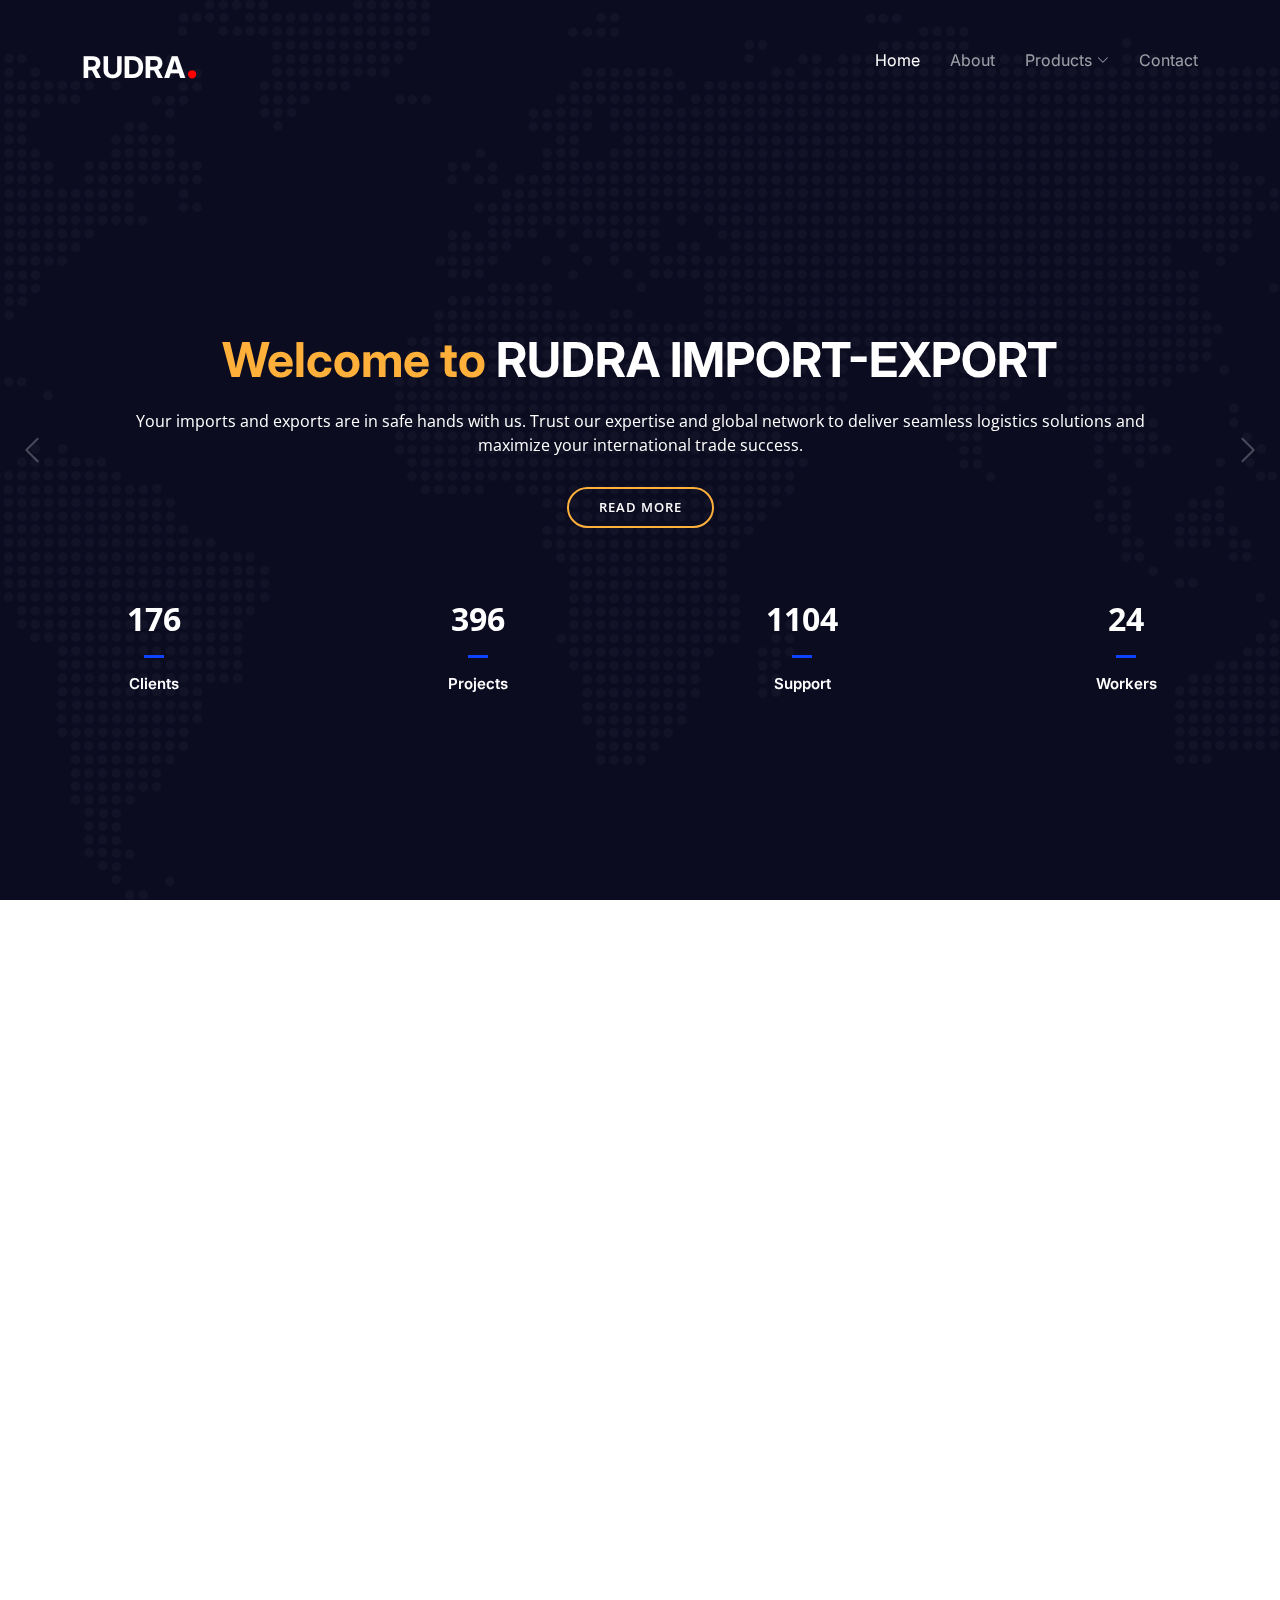
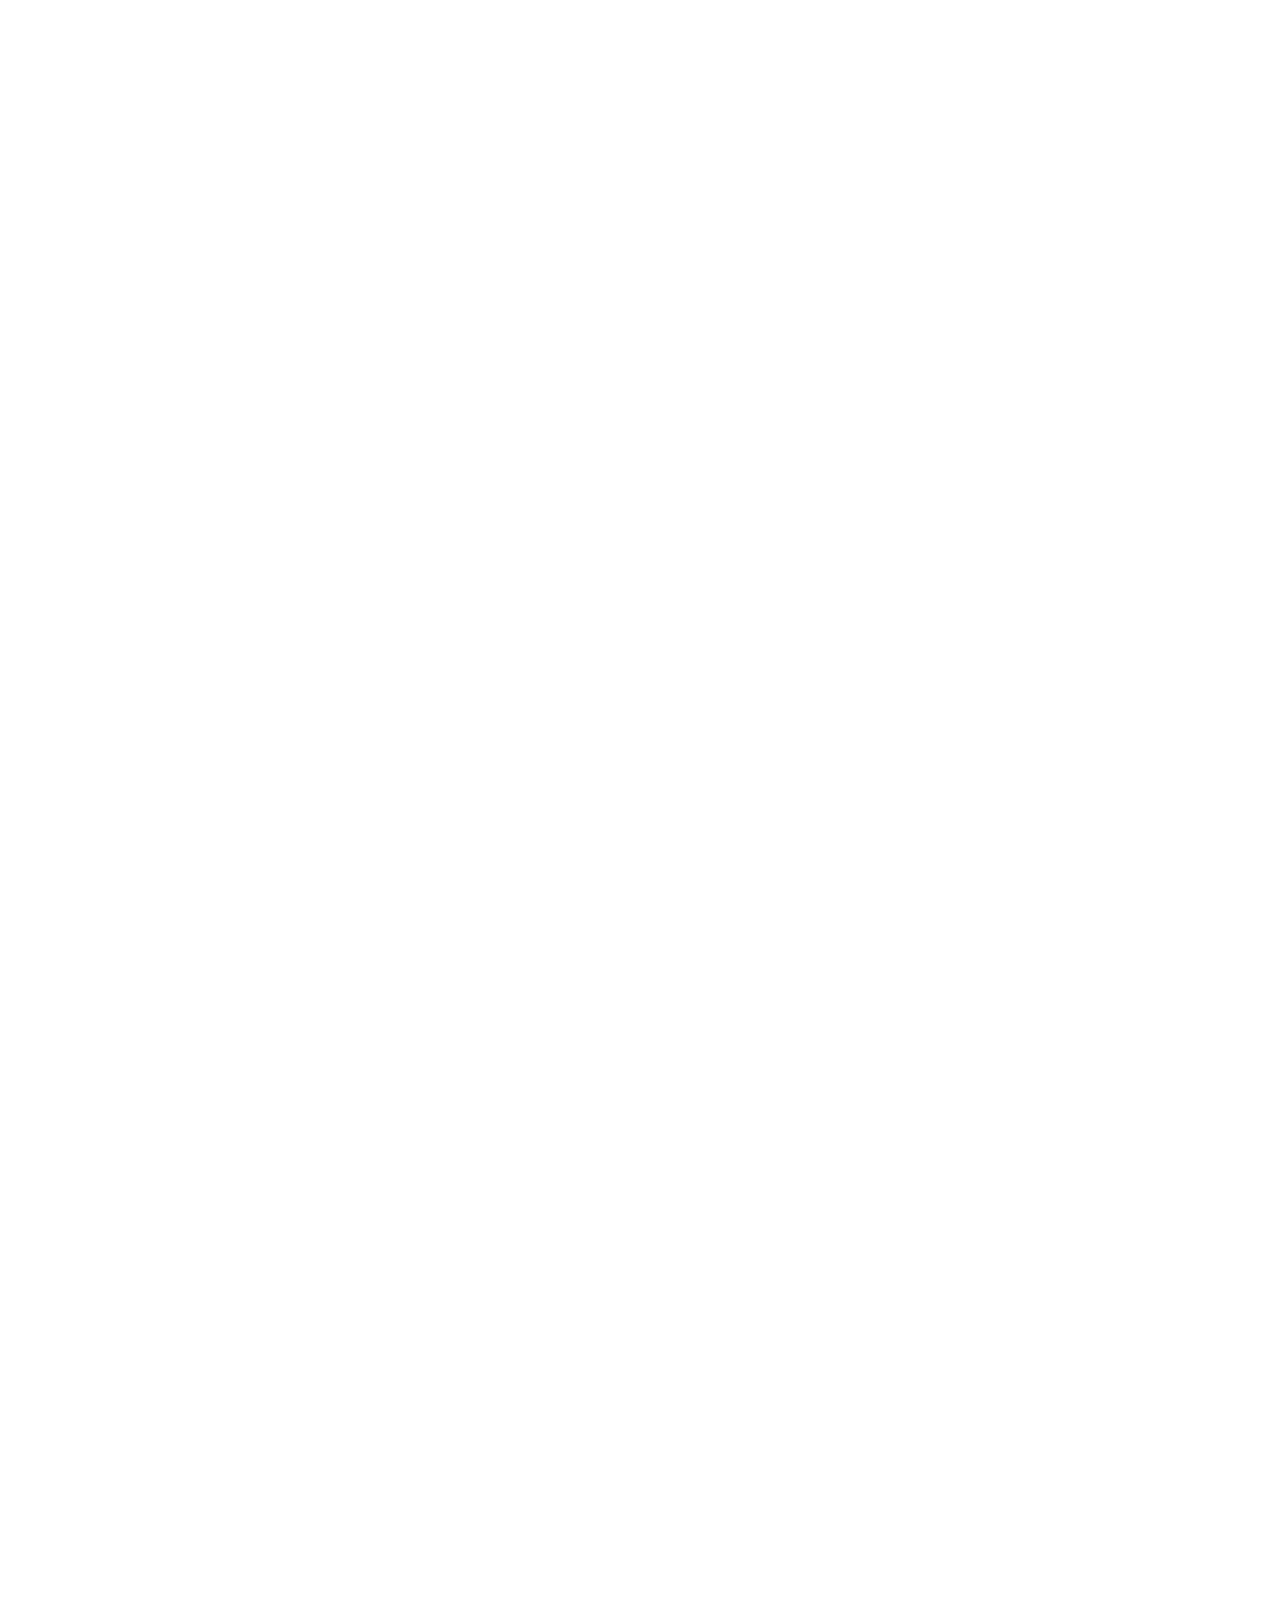
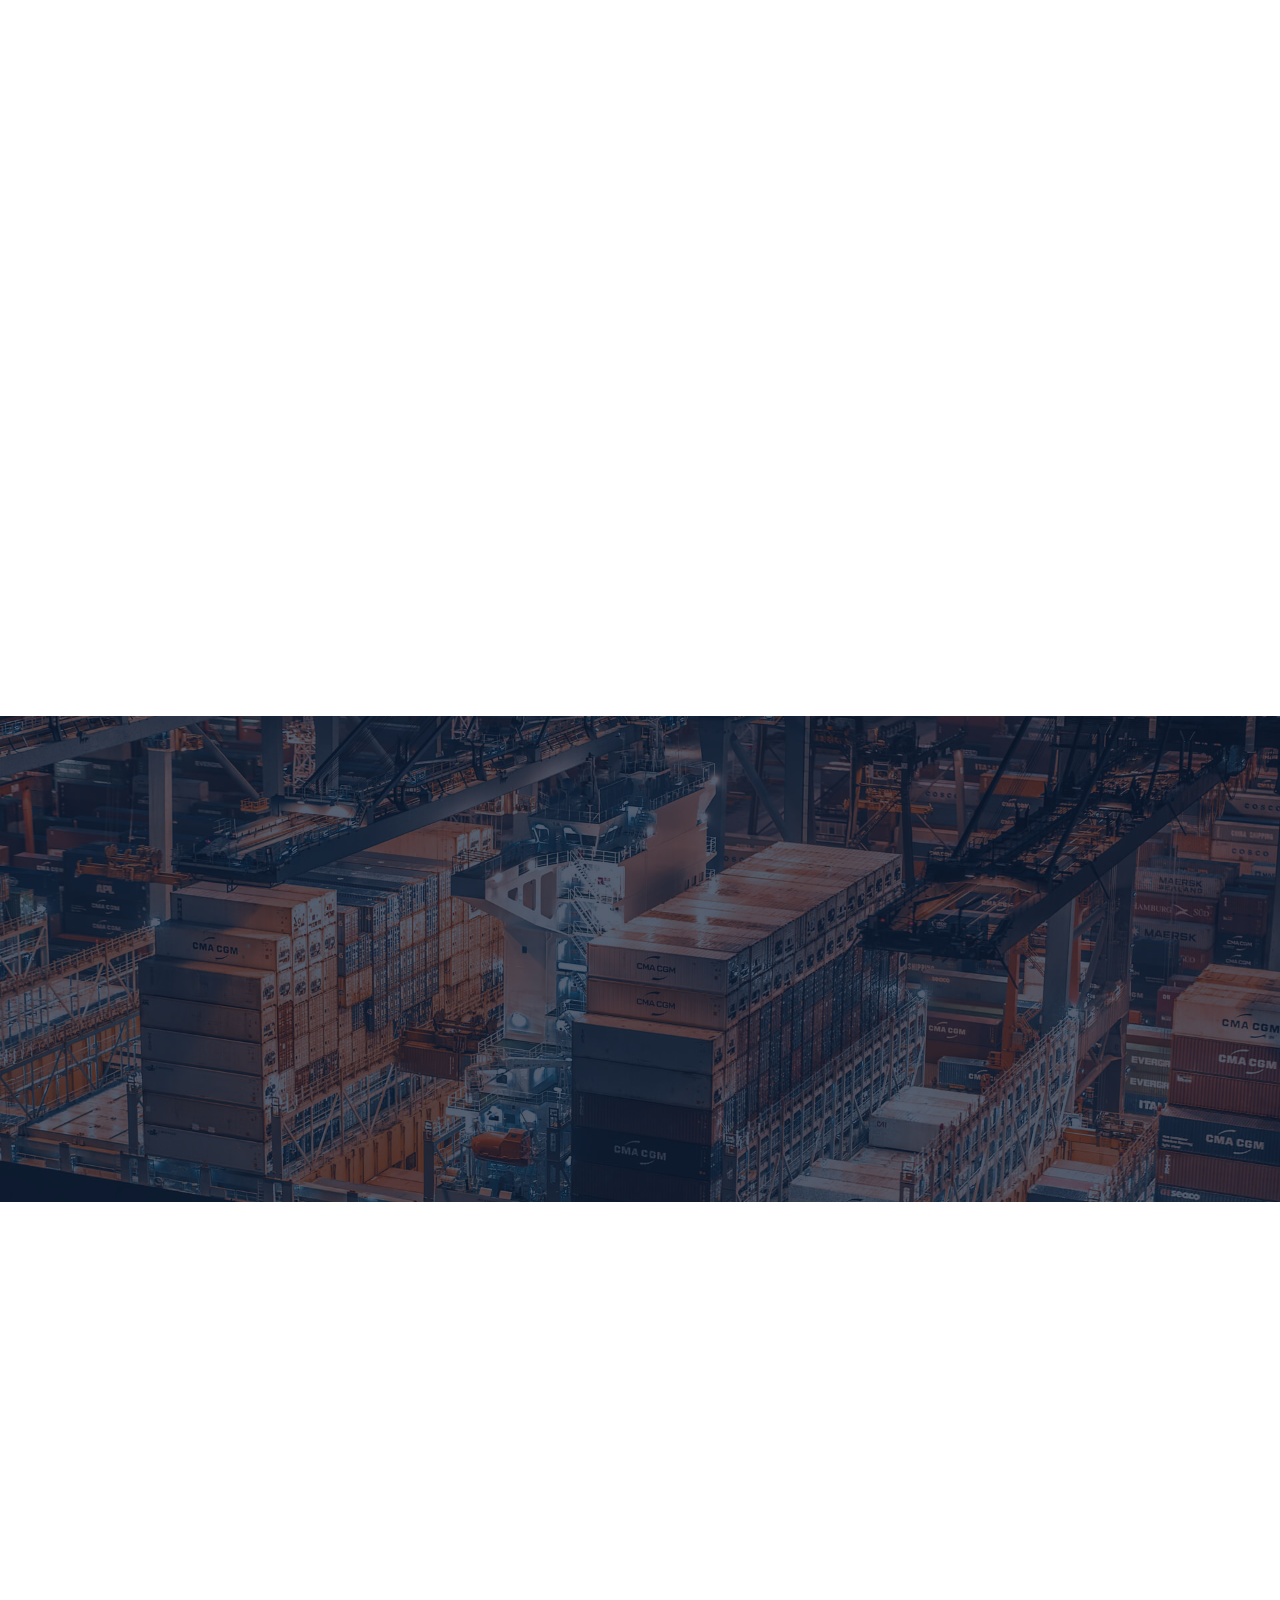
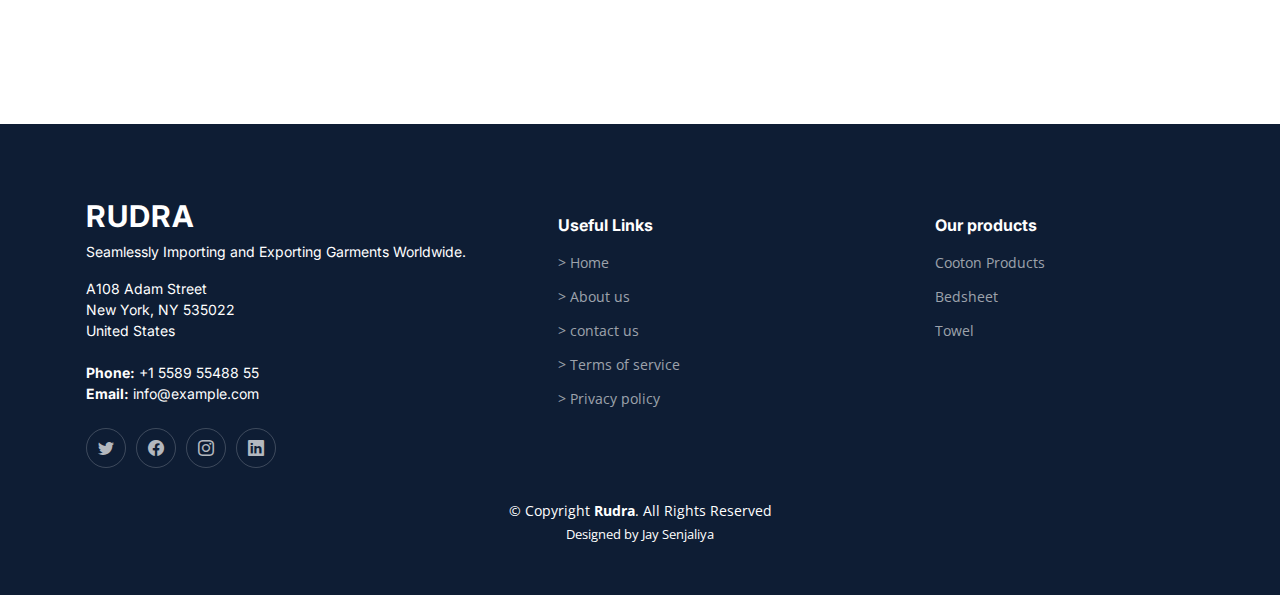
==== index.html @ fdd30c33 "first commit" ====
<!DOCTYPE html>
<html lang="en">
  <head>
    <meta charset="utf-8" />
    <meta content="width=device-width, initial-scale=1.0" name="viewport" />

    <title>Logis Bootstrap Template - Index</title>
    <meta content="" name="description" />
    <meta content="" name="keywords" />

    <!-- Favicons -->
    <link href="assets/img/favicon.png" rel="icon" />
    <link href="assets/img/apple-touch-icon.png" rel="apple-touch-icon" />

    <!-- Google Fonts -->
    <link rel="preconnect" href="https://fonts.googleapis.com" />
    <link rel="preconnect" href="https://fonts.gstatic.com" crossorigin />
    <link
      href="https://fonts.googleapis.com/css2?family=Open+Sans:ital,wght@0,300;0,400;0,500;0,600;0,700;1,300;1,400;1,600;1,700&family=Poppins:ital,wght@0,300;0,400;0,500;0,600;0,700;1,300;1,400;1,500;1,600;1,700&family=Inter:ital,wght@0,300;0,400;0,500;0,600;0,700;1,300;1,400;1,500;1,600;1,700&display=swap"
      rel="stylesheet"
    />

    <!-- Vendor CSS Files -->
    <link
      href="assets/vendor/bootstrap/css/bootstrap.min.css"
      rel="stylesheet"
    />
    <link
      href="assets/vendor/bootstrap-icons/bootstrap-icons.css"
      rel="stylesheet"
    />
    <link
      href="assets/vendor/fontawesome-free/css/all.min.css"
      rel="stylesheet"
    />
    <link
      href="assets/vendor/glightbox/css/glightbox.min.css"
      rel="stylesheet"
    />
    <link href="assets/vendor/swiper/swiper-bundle.min.css" rel="stylesheet" />
    <link href="assets/vendor/aos/aos.css" rel="stylesheet" />

    <link
      rel="stylesheet"
      href="https://cdnjs.cloudflare.com/ajax/libs/OwlCarousel2/2.3.4/assets/owl.carousel.css"
      integrity="sha512-UTNP5BXLIptsaj5WdKFrkFov94lDx+eBvbKyoe1YAfjeRPC+gT5kyZ10kOHCfNZqEui1sxmqvodNUx3KbuYI/A=="
      crossorigin="anonymous"
      referrerpolicy="no-referrer"
    />

    <!-- Template Main CSS File -->
    <link href="assets/css/main.css" rel="stylesheet" />
  </head>

  <body>
    <!-- ======= Header ======= -->
    <header id="header" class="header d-flex align-items-center fixed-top">
      <div
        class="container-fluid container-xl d-flex align-items-center justify-content-between"
      >
        <a href="index.html" class="logo d-flex align-items-center">
          <!-- Uncomment the line below if you also wish to use an image logo -->
          <!-- <img src="assets/img/logo.png" alt=""> -->
          <h1>RUDRA<span style="font-size: 50px; color: red">.</span></h1>
        </a>

        <i class="mobile-nav-toggle mobile-nav-show bi bi-list"></i>
        <i class="mobile-nav-toggle mobile-nav-hide d-none bi bi-x"></i>
        <nav id="navbar" class="navbar">
          <ul>
            <li><a href="index.html" class="active">Home</a></li>
            <li><a href="about.html">About</a></li>
            <li class="dropdown">
              <a href="products.html"
                ><span>Products</span>
                <i class="bi bi-chevron-down dropdown-indicator"></i
              ></a>
              <ul>
                <li class="dropdown">
                  <a href="products.html#cotton-product"
                    ><span>Cotton Products</span>
                    <i class="bi bi-chevron-down dropdown-indicator"></i
                  ></a>
                  <ul>
                    <li><a href="products.html#cotton-product">Shirt</a></li>
                    <li><a href="products.html#cotton-product">T-Shirt</a></li>
                  </ul>
                </li>
                <li class="dropdown">
                  <a href="products.html#bedsheet"
                    ><span>Bedsheet</span>
                    <i class="bi bi-chevron-down dropdown-indicator"></i
                  ></a>
                  <ul>
                    <li><a href="products.html#bedsheet">Cotton blend</a></li>
                    <li><a href="products.html#bedsheet">Polyster</a></li>
                    <li><a href="products.html#bedsheet">Linen</a></li>
                  </ul>
                </li>
                <li class="dropdown">
                  <a href="products.html#towel"
                    ><span>Towel</span>
                    <i class="bi bi-chevron-down dropdown-indicator"></i
                  ></a>
                  <ul>
                    <li><a href="products.html#towel">Bath Towel</a></li>
                    <li><a href="products.html#towel">Wash Towel</a></li>
                    <li><a href="products.html#towel">Hand Towel</a></li>
                  </ul>
                </li>
              </ul>
            </li>
            <li><a href="contact.html">Contact</a></li>
            <!-- <li>
            <a class="get-a-quote" href="get-a-quote.html">Get a Quote</a>
          </li> -->
          </ul>
        </nav>
        <!-- .navbar -->
      </div>
    </header>
    <!-- End Header -->

    <!-- ======= Hero Section ======= -->
    <section id="hero" class="hero">
      <div class="hero-container">
        <div
          id="heroCarousel"
          data-bs-interval="5000"
          class="carousel slide carousel-fade"
          data-bs-ride="carousel"
        >
          <ol
            class="carousel-indicators d-none"
            id="hero-carousel-indicators"
          ></ol>

          <div class="carousel-inner" role="listbox">
            <!-- Slide 1 -->
            <div
              class="carousel-item active"
              style="
                background-image: url(assets/img/hero-bg.png);
                background-color: rgb(12, 12, 57);
              "
            >
              <div class="carousel-container" style="margin-top: 200px">
                <div class="carousel-content">
                  <h2 data-aos="fade-down" style="text-align: center">
                    <span>Welcome to</span> RUDRA IMPORT-EXPORT
                  </h2>
                  <p style="text-align: center; margin-left: auto">
                    Your imports and exports are in safe hands with us. Trust
                    our expertise and global network to deliver seamless
                    logistics solutions and maximize your international trade
                    success.
                  </p>
                  <a
                    href="about.html"
                    class="btn-menu"
                    data-aos="fade-up"
                    data-aos-delay="5000"
                    >Read More</a
                  >
                  <div class="row gy-4" data-aos="fade-up" data-aos-delay="400">
                    <div class="col-lg-3 col-6">
                      <div
                        class="stats-item text-center w-100 h-100 stats-item-1"
                      >
                        <span
                          data-purecounter-start="0"
                          data-purecounter-end="232"
                          data-purecounter-duration="1"
                          class="purecounter"
                        ></span>
                        <p style="text-align: center; margin-left: auto">
                          Clients
                        </p>
                      </div>
                    </div>
                    <!-- End Stats Item -->

                    <div class="col-lg-3 col-6">
                      <div
                        class="stats-item text-center w-100 h-100 stats-item-2"
                      >
                        <span
                          data-purecounter-start="0"
                          data-purecounter-end="521"
                          data-purecounter-duration="1"
                          class="purecounter"
                        ></span>
                        <p style="text-align: center; margin-left: auto">
                          Projects
                        </p>
                      </div>
                    </div>
                    <!-- End Stats Item -->

                    <div class="col-lg-3 col-6">
                      <div
                        class="stats-item text-center w-100 h-100 stats-item-3"
                      >
                        <span
                          data-purecounter-start="0"
                          data-purecounter-end="1453"
                          data-purecounter-duration="1"
                          class="purecounter"
                        ></span>
                        <p style="text-align: center; margin-left: auto">
                          Support
                        </p>
                      </div>
                    </div>
                    <!-- End Stats Item -->

                    <div class="col-lg-3 col-6">
                      <div
                        class="stats-item text-center w-100 h-100 stats-item-4"
                      >
                        <span
                          data-purecounter-start="0"
                          data-purecounter-end="32"
                          data-purecounter-duration="1"
                          class="purecounter"
                        ></span>
                        <p style="text-align: center; margin-left: auto">
                          Workers
                        </p>
                      </div>
                    </div>
                    <!-- End Stats Item -->
                  </div>
                </div>
              </div>
            </div>

            <!-- Slide 2 -->
            <div
              class="carousel-item"
              style="
                background-image: url(assets/img/hero-bg.png);
                background-color: rgb(12, 12, 57);
              "
            >
              <!-- <div class="carousel-container"> -->
              <div
                class="carousel-container"
                style="
                  background-image: linear-gradient(
                    to right,
                    rgb(5, 7, 64),
                    rgb(35, 34, 93),
                    rgb(65, 88, 134),
                    rgb(175, 179, 199)
                  );
                "
              >
                <div class="carousel-content container">
                  <div class="row">
                    <div
                      class="col-lg-6 hero-img col-12 col-md-6 order-lg-2 order-md-2 order-1"
                      data-aos="zoom-out"
                    >
                      <img
                        src="assets/img/slider-img-2.png"
                        class="img-fluid mb-3 mb-lg-0 slider-img-2"
                        alt=""
                      />
                    </div>
                    <div
                      class="col-lg-6 col-12 col-md-6 order-lg-1 order-md-1 order-2 d-flex flex-column justify-content-center slider-content-2 slider-content"
                    >
                      <h2 data-aos="fade-up">
                        <span>We Export</span> Cotton Products
                      </h2>
                      <p data-aos="fade-up" data-aos-delay="100">
                        Unlock the world of cotton trade with our reliable
                        export-import solutions, ensuring top-quality cotton
                        products reach global markets.
                      </p>
                      <a
                        href="products.html#cotton-product"
                        class="btn-menu"
                        data-aos="fade-up"
                        data-aos-delay="5000"
                        style="width: 180px; margin-top: 0px"
                        >Read More</a
                      >
                    </div>
                  </div>
                </div>
              </div>
            </div>

            <!-- Slide 3 -->
            <div
              class="carousel-item"
              style="
                background-image: url(assets/img/hero-bg.png);
                background-color: rgb(12, 12, 57);
              "
            >
              <!-- <div class="carousel-container"> -->
              <div
                class="carousel-container"
                style="
                  background-image: linear-gradient(
                    to right,
                    rgb(36, 24, 5),
                    rgb(64, 52, 17),
                    rgb(158, 125, 49),
                    rgb(203, 204, 213)
                  );
                "
              >
                <div class="carousel-content container">
                  <div class="row">
                    <div
                      class="col-lg-6 hero-img col-12 col-md-6 order-lg-2 order-1"
                      data-aos="zoom-out"
                    >
                      <img
                        src="assets/img/slider-img-6.png"
                        class="img-fluid mb-3 mb-lg-0 slider-img-3"
                        alt=""
                      />
                    </div>
                    <div
                      class="col-lg-6 col-12 col-md-6 order-lg-1 order-2 d-flex flex-column justify-content-center slider-content-3 slider-content"
                    >
                      <h2 data-aos="fade-up">
                        <span>We Export</span> Bedsheets
                      </h2>
                      <p data-aos="fade-up" data-aos-delay="100">
                        Wrap the world in comfort with our exquisite bedsheet
                        exports. From luxurious fabrics to intricate designs,
                        our export services deliver premium bedsheets that
                        elevate the sleeping experience worldwide.
                      </p>
                      <a
                        href="products.html#bedsheet"
                        class="btn-menu"
                        data-aos="fade-up"
                        data-aos-delay="5000"
                        style="width: 180px"
                        >Read More</a
                      >
                    </div>
                  </div>
                </div>
              </div>
            </div>

            <!-- Slide 4 -->
            <div
              class="carousel-item"
              style="
                background-image: url(assets/img/hero-bg.png);
                background-color: rgb(12, 12, 57);
              "
            >
              <!-- <div class="carousel-container"> -->
              <div
                class="carousel-container"
                style="
                  background-image: linear-gradient(
                    to right,
                    rgb(56, 3, 9),
                    rgb(124, 19, 19),
                    rgb(191, 58, 73),
                    rgb(241, 246, 222)
                  );
                "
              >
                <div class="carousel-content container">
                  <div class="row">
                    <div
                      class="col-lg-6 hero-img col-12 col-md-6 order-lg-2 order-1"
                      data-aos="zoom-out"
                    >
                      <img
                        src="assets/img/slider-img-4.png"
                        class="img-fluid mb-3 mb-lg-0 slider-img-4"
                        alt=""
                      />
                    </div>
                    <div
                      class="col-lg-6 col-12 col-md-6 order-lg-1 order-2 d-flex flex-column justify-content-center slider-content-4 slider-content"
                    >
                      <h2 data-aos="fade-up"><span>We Export</span> Towels</h2>
                      <p data-aos="fade-up" data-aos-delay="100">
                        Unleash the power of ultimate absorbency and softness
                        with our towel exports. Elevate the bathing experience
                        worldwide with our premium-quality towels.
                      </p>
                      <a
                        href="products.html#towel"
                        class="btn-menu"
                        data-aos="fade-up"
                        data-aos-delay="5000"
                        style="width: 180px"
                        >Read More</a
                      >
                    </div>
                  </div>
                </div>
              </div>
            </div>
          </div>

          <a
            class="carousel-control-prev"
            href="#heroCarousel"
            role="button"
            data-bs-slide="prev"
          >
            <span
              class="carousel-control-prev-icon bi bi-chevron-left"
              aria-hidden="true"
            ></span>
          </a>

          <a
            class="carousel-control-next"
            href="#heroCarousel"
            role="button"
            data-bs-slide="next"
          >
            <span
              class="carousel-control-next-icon bi bi-chevron-right"
              aria-hidden="true"
            ></span>
          </a>
        </div>
      </div>
    </section>
    <!-- End Hero -->

    <main id="main">
      <!-- ======= About Us Section ======= -->
      <section id="about" class="about pt-0 mt-4">
        <div class="container" data-aos="fade-up">
          <div class="row gy-4">
            <div
              class="col-lg-6 position-relative align-self-start order-lg-last order-last"
            >
              <img src="assets/img/about.jpg" class="img-fluid" alt="" />
              <a
                href="https://www.youtube.com/watch?v=LXb3EKWsInQ"
                class="glightbox play-btn"
              ></a>
            </div>
            <div class="col-lg-6 content order-first order-lg-first">
              <h3>About Us</h3>
              <p>
                Welcome to Rudra import and exports, a trusted name in the world
                of garment import-export. With a passion for fashion and a
                commitment to excellence, we are dedicated to connecting fashion
                enthusiasts, designers, and retailers worldwide.
              </p>
              <ul>
                <li data-aos="fade-up" data-aos-delay="100">
                  <i class="bi bi-diagram-3"></i>
                  <div>
                    <h5>Ullamco laboris nisi ut aliquip consequat</h5>
                    <p>
                      Magni facilis facilis repellendus cum excepturi quaerat
                      praesentium libre trade
                    </p>
                  </div>
                </li>
                <li data-aos="fade-up" data-aos-delay="200">
                  <i class="bi bi-fullscreen-exit"></i>
                  <div>
                    <h5>Magnam soluta odio exercitationem reprehenderi</h5>
                    <p>
                      Quo totam dolorum at pariatur aut distinctio dolorum
                      laudantium illo direna pasata redi
                    </p>
                  </div>
                </li>
                <li data-aos="fade-up" data-aos-delay="300">
                  <i class="bi bi-broadcast"></i>
                  <div>
                    <h5>Voluptatem et qui exercitationem</h5>
                    <p>
                      Et velit et eos maiores est tempora et quos dolorem autem
                      tempora incidunt maxime veniam
                    </p>
                  </div>
                </li>
              </ul>
            </div>
          </div>
        </div>
      </section>
      <!-- End About Us Section -->

      <!-- ======= Product Section ======= -->
      <!-- <section id="service" class="services pt-0">
        <div class="container" data-aos="fade-up">
          <div class="section-header">
            <span>Our Products</span>
            <h2>Our Products</h2>
          </div>

          <div class="row gy-4">
            <div
              class="col-lg-4 col-md-6"
              data-aos="fade-up"
              data-aos-delay="100"
            >
              <div class="card">
                <div class="card-img">
                  <img
                    src="assets/img/storage-service.jpg"
                    alt=""
                    class="img-fluid"
                  />
                </div>
                <h3>
                  <a href="service-details.html" class="stretched-link"
                    >Storage</a
                  >
                </h3>
                <p>
                  Cumque eos in qui numquam. Aut aspernatur perferendis sed
                  atque quia voluptas quisquam repellendus temporibus
                  itaqueofficiis odit
                </p>
              </div>
            </div>

            <div
              class="col-lg-4 col-md-6"
              data-aos="fade-up"
              data-aos-delay="200"
            >
              <div class="card">
                <div class="card-img">
                  <img
                    src="assets/img/logistics-service.jpg"
                    alt=""
                    class="img-fluid"
                  />
                </div>
                <h3>
                  <a href="service-details.html" class="stretched-link"
                    >Logistics</a
                  >
                </h3>
                <p>
                  Asperiores provident dolor accusamus pariatur dolore nam id
                  audantium ut et iure incidunt molestiae dolor ipsam ducimus
                  occaecati nisi
                </p>
              </div>
            </div>

            <div
              class="col-lg-4 col-md-6"
              data-aos="fade-up"
              data-aos-delay="300"
            >
              <div class="card">
                <div class="card-img">
                  <img
                    src="assets/img/cargo-service.jpg"
                    alt=""
                    class="img-fluid"
                  />
                </div>
                <h3>
                  <a href="service-details.html" class="stretched-link"
                    >Cargo</a
                  >
                </h3>
                <p>
                  Dicta quam similique quia architecto eos nisi aut ratione aut
                  ipsum reiciendis sit doloremque oluptatem aut et molestiae ut
                  et nihil
                </p>
              </div>
            </div>

            <div
              class="col-lg-4 col-md-6"
              data-aos="fade-up"
              data-aos-delay="400"
            >
              <div class="card">
                <div class="card-img">
                  <img
                    src="assets/img/trucking-service.jpg"
                    alt=""
                    class="img-fluid"
                  />
                </div>
                <h3>
                  <a href="service-details.html" class="stretched-link"
                    >Trucking</a
                  >
                </h3>
                <p>
                  Dicta quam similique quia architecto eos nisi aut ratione aut
                  ipsum reiciendis sit doloremque oluptatem aut et molestiae ut
                  et nihil
                </p>
              </div>
            </div>

            <div
              class="col-lg-4 col-md-6"
              data-aos="fade-up"
              data-aos-delay="500"
            >
              <div class="card">
                <div class="card-img">
                  <img
                    src="assets/img/packaging-service.jpg"
                    alt=""
                    class="img-fluid"
                  />
                </div>
                <h3>
                  <a href="service-details.html" class="stretched-link"
                    >Packaging</a
                  >
                </h3>
                <p>
                  Illo consequuntur quisquam delectus praesentium modi
                  dignissimos facere vel cum onsequuntur maiores beatae
                  consequatur magni voluptates
                </p>
              </div>
            </div>

            <div
              class="col-lg-4 col-md-6"
              data-aos="fade-up"
              data-aos-delay="600"
            >
              <div class="card">
                <div class="card-img">
                  <img
                    src="assets/img/warehousing-service.jpg"
                    alt=""
                    class="img-fluid"
                  />
                </div>
                <h3>
                  <a href="service-details.html" class="stretched-link"
                    >Warehousing</a
                  >
                </h3>
                <p>
                  Quas assumenda non occaecati molestiae. In aut earum sed natus
                  eatae in vero. Ab modi quisquam aut nostrum unde et qui est
                  non quo nulla
                </p>
              </div>
            </div>

          </div>
        </div>
      </section> -->
      <!-- End Services Section -->

      <section id="service" class="services pt-0">
        <div class="container" data-aos="fade-up">
          <div class="section-header">
            <span>Our Products</span>
            <h2>Our Products</h2>
          </div>

          <div id="myBtnContainer">
            <button
              class="btn active active_cust"
              onclick="filterSelection('all')"
            >
              Show all
            </button>
            <button class="btn" onclick="filterSelection('nature')">
              Cooton Products
            </button>
            <button class="btn" onclick="filterSelection('cars')">
              Bedsheet
            </button>
            <button class="btn" onclick="filterSelection('people')">
              Towel
            </button>
          </div>

          <div class="row gy-4">
            <div
              class="col-lg-4 col-md-6 col-12 column nature"
              data-aos="fade-up"
              data-aos-delay="100"
            >
              <div class="card">
                <div class="card-img">
                  <img src="assets/img/tshirt-3.jpg" alt="" class="img-fluid" />
                </div>
                <h3>
                  <a href="service-details.html" class="stretched-link"
                    >Storage</a
                  >
                </h3>
                <p>
                  Cumque eos in qui numquam. Aut aspernatur perferendis sed
                  atque quia voluptas quisquam repellendus temporibus
                  itaqueofficiis odit
                </p>
              </div>
            </div>

            <div
              class="col-lg-4 col-md-6 column nature"
              data-aos="fade-up"
              data-aos-delay="100"
            >
              <div class="card">
                <div class="card-img">
                  <img src="assets/img/shirt-3.png" alt="" class="img-fluid" />
                </div>
                <h3>
                  <a href="service-details.html" class="stretched-link"
                    >Storage</a
                  >
                </h3>
                <p>
                  Cumque eos in qui numquam. Aut aspernatur perferendis sed
                  atque quia voluptas quisquam repellendus temporibus
                  itaqueofficiis odit
                </p>
              </div>
            </div>

            <div
              class="col-lg-4 col-md-6 column cars"
              data-aos="fade-up"
              data-aos-delay="200"
            >
              <div class="card">
                <div class="card-img">
                  <img
                    src="assets/img_orig/bedsheet-5.jpg"
                    alt=""
                    class="img-fluid"
                  />
                </div>
                <h3>
                  <a href="service-details.html" class="stretched-link"
                    >Logistics</a
                  >
                </h3>
                <p>
                  Asperiores provident dolor accusamus pariatur dolore nam id
                  audantium ut et iure incidunt molestiae dolor ipsam ducimus
                  occaecati nisi
                </p>
              </div>
            </div>

            <div
              class="col-lg-4 col-md-6 column cars"
              data-aos="fade-up"
              data-aos-delay="200"
            >
              <div class="card">
                <div class="card-img">
                  <img
                    src="assets/img_orig/bedsheet-2.jpg"
                    alt=""
                    class="img-fluid"
                  />
                </div>
                <h3>
                  <a href="service-details.html" class="stretched-link"
                    >Logistics</a
                  >
                </h3>
                <p>
                  Asperiores provident dolor accusamus pariatur dolore nam id
                  audantium ut et iure incidunt molestiae dolor ipsam ducimus
                  occaecati nisi
                </p>
              </div>
            </div>

            <div
              class="col-lg-4 col-md-6 column cars"
              data-aos="fade-up"
              data-aos-delay="200"
            >
              <div class="card">
                <div class="card-img">
                  <img
                    src="assets/img_orig/bedsheet-4.jpg"
                    alt=""
                    class="img-fluid"
                  />
                </div>
                <h3>
                  <a href="service-details.html" class="stretched-link"
                    >Logistics</a
                  >
                </h3>
                <p>
                  Asperiores provident dolor accusamus pariatur dolore nam id
                  audantium ut et iure incidunt molestiae dolor ipsam ducimus
                  occaecati nisi
                </p>
              </div>
            </div>

            <div
              class="col-lg-4 col-md-6 column people"
              data-aos="fade-up"
              data-aos-delay="200"
            >
              <div class="card">
                <div class="card-img">
                  <img
                    src="assets/img_orig/towel-5.jpg"
                    alt=""
                    class="img-fluid"
                  />
                </div>
                <h3>
                  <a href="service-details.html" class="stretched-link"
                    >Logistics</a
                  >
                </h3>
                <p>
                  Asperiores provident dolor accusamus pariatur dolore nam id
                  audantium ut et iure incidunt molestiae dolor ipsam ducimus
                  occaecati nisi
                </p>
              </div>
            </div>

            <div
              class="col-lg-4 col-md-6 column people"
              data-aos="fade-up"
              data-aos-delay="200"
            >
              <div class="card">
                <div class="card-img">
                  <img
                    src="assets/img_orig/towel-4.jpg"
                    alt=""
                    class="img-fluid"
                  />
                </div>
                <h3>
                  <a href="service-details.html" class="stretched-link"
                    >Logistics</a
                  >
                </h3>
                <p>
                  Asperiores provident dolor accusamus pariatur dolore nam id
                  audantium ut et iure incidunt molestiae dolor ipsam ducimus
                  occaecati nisi
                </p>
              </div>
            </div>

            <div
              class="col-lg-4 col-md-6 column people"
              data-aos="fade-up"
              data-aos-delay="200"
            >
              <div class="card">
                <div class="card-img">
                  <img src="assets/img/towel-1.jpg" alt="" class="img-fluid" />
                </div>
                <h3>
                  <a href="service-details.html" class="stretched-link"
                    >Logistics</a
                  >
                </h3>
                <p>
                  Asperiores provident dolor accusamus pariatur dolore nam id
                  audantium ut et iure incidunt molestiae dolor ipsam ducimus
                  occaecati nisi
                </p>
              </div>
            </div>
          </div>
        </div>
      </section>

      <!-- ======= Testimonials Section ======= -->
      <section id="testimonials" class="testimonials">
        <div class="container">
          <div class="slides-1 swiper" data-aos="fade-up">
            <div class="swiper-wrapper">
              <div class="swiper-slide">
                <div class="testimonial-item">
                  <img
                    src="assets/img/cta-bg.jpg"
                    class="testimonial-img"
                    alt=""
                  />
                  <h3>Saul Goodman</h3>
                  <h4>Ceo &amp; Founder</h4>
                  <div class="stars">
                    <i class="bi bi-star-fill"></i
                    ><i class="bi bi-star-fill"></i
                    ><i class="bi bi-star-fill"></i
                    ><i class="bi bi-star-fill"></i
                    ><i class="bi bi-star-fill"></i>
                  </div>
                  <p>
                    <i class="bi bi-quote quote-icon-left"></i>
                    Proin iaculis purus consequat sem cure digni ssim donec
                    porttitora entum suscipit rhoncus. Accusantium quam,
                    ultricies eget id, aliquam eget nibh et. Maecen aliquam,
                    risus at semper.
                    <i class="bi bi-quote quote-icon-right"></i>
                  </p>
                </div>
              </div>
              <!-- End testimonial item -->

              <div class="swiper-slide">
                <div class="testimonial-item">
                  <img
                    src="assets/img/testimonials/testimonials-2.jpg"
                    class="testimonial-img"
                    alt=""
                  />
                  <h3>Sara Wilsson</h3>
                  <h4>Designer</h4>
                  <div class="stars">
                    <i class="bi bi-star-fill"></i
                    ><i class="bi bi-star-fill"></i
                    ><i class="bi bi-star-fill"></i
                    ><i class="bi bi-star-fill"></i
                    ><i class="bi bi-star-fill"></i>
                  </div>
                  <p>
                    <i class="bi bi-quote quote-icon-left"></i>
                    Export tempor illum tamen malis malis eram quae irure esse
                    labore quem cillum quid cillum eram malis quorum velit fore
                    eram velit sunt aliqua noster fugiat irure amet legam anim
                    culpa.
                    <i class="bi bi-quote quote-icon-right"></i>
                  </p>
                </div>
              </div>
              <!-- End testimonial item -->

              <div class="swiper-slide">
                <div class="testimonial-item">
                  <img
                    src="assets/img/testimonials/testimonials-3.jpg"
                    class="testimonial-img"
                    alt=""
                  />
                  <h3>Jena Karlis</h3>
                  <h4>Store Owner</h4>
                  <div class="stars">
                    <i class="bi bi-star-fill"></i
                    ><i class="bi bi-star-fill"></i
                    ><i class="bi bi-star-fill"></i
                    ><i class="bi bi-star-fill"></i
                    ><i class="bi bi-star-fill"></i>
                  </div>
                  <p>
                    <i class="bi bi-quote quote-icon-left"></i>
                    Enim nisi quem export duis labore cillum quae magna enim
                    sint quorum nulla quem veniam duis minim tempor labore quem
                    eram duis noster aute amet eram fore quis sint minim.
                    <i class="bi bi-quote quote-icon-right"></i>
                  </p>
                </div>
              </div>
              <!-- End testimonial item -->

              <div class="swiper-slide">
                <div class="testimonial-item">
                  <img
                    src="assets/img/testimonials/testimonials-4.jpg"
                    class="testimonial-img"
                    alt=""
                  />
                  <h3>Matt Brandon</h3>
                  <h4>Freelancer</h4>
                  <div class="stars">
                    <i class="bi bi-star-fill"></i
                    ><i class="bi bi-star-fill"></i
                    ><i class="bi bi-star-fill"></i
                    ><i class="bi bi-star-fill"></i
                    ><i class="bi bi-star-fill"></i>
                  </div>
                  <p>
                    <i class="bi bi-quote quote-icon-left"></i>
                    Fugiat enim eram quae cillum dolore dolor amet nulla culpa
                    multos export minim fugiat minim velit minim dolor enim duis
                    veniam ipsum anim magna sunt elit fore quem dolore labore
                    illum veniam.
                    <i class="bi bi-quote quote-icon-right"></i>
                  </p>
                </div>
              </div>
              <!-- End testimonial item -->

              <div class="swiper-slide">
                <div class="testimonial-item">
                  <img
                    src="assets/img/testimonials/testimonials-5.jpg"
                    class="testimonial-img"
                    alt=""
                  />
                  <h3>John Larson</h3>
                  <h4>Entrepreneur</h4>
                  <div class="stars">
                    <i class="bi bi-star-fill"></i
                    ><i class="bi bi-star-fill"></i
                    ><i class="bi bi-star-fill"></i
                    ><i class="bi bi-star-fill"></i
                    ><i class="bi bi-star-fill"></i>
                  </div>
                  <p>
                    <i class="bi bi-quote quote-icon-left"></i>
                    Quis quorum aliqua sint quem legam fore sunt eram irure
                    aliqua veniam tempor noster veniam enim culpa labore duis
                    sunt culpa nulla illum cillum fugiat legam esse veniam culpa
                    fore nisi cillum quid.
                    <i class="bi bi-quote quote-icon-right"></i>
                  </p>
                </div>
              </div>
              <!-- End testimonial item -->
            </div>
            <div class="swiper-pagination"></div>
          </div>
        </div>
      </section>
      <!-- End Testimonials Section -->

      <!--   certificate start     -->
      <br />
      <section id="certificate" class="certificate">
        <div class="container" data-aos="fade-up">
          <div class="section-header">
            <span>Our Certificates</span>
            <h2>Our Certificates</h2>
          </div>
          <div class="certificate-slider">
            <!-- <div class="slider-item"> -->
            <img src="assets/certificates/msme.png" style="height: 200px" />
            <!-- </div> -->
            <!-- <div class="slider-item"> -->
            <img src="assets/certificates/gst.jpg" style="height: 200px" />
            <!-- </div> -->
            <!-- <div class="slider-item"> -->
            <img src="assets/certificates/aepc.png" style="height: 200px" />
            <!-- </div> -->
          </div>
          <!-- <div
            class="d-flex justify-content-center flex-wrap align-items-center"
          >
            <div class="stats-item text-center w-100 h-100">
              <img
                src="assets/certificates/msme.png"
              />
            </div>
            <div class="stats-item text-center w-100 h-100">
              <img src="assets/certificates/rlogo.png" />
            </div>
            <div class="stats-item text-center w-100 h-100">
              <img src="assets/certificates/APEDA-Logo.png" />
            </div>
          </div>

          <div class="row gy-4">
            <div class="col-lg-5 col-md-12">
              <div class="stats-item text-center w-100 h-100">
                <img
                  src="assets/certificates/msme.png"
                  style="transform: scale(0.65); margin-top: -30px"
                />
              </div>
            </div>

            <div class="col-lg-2 col-md-12">
              <div class="stats-item text-center w-100 h-100">
                <img src="assets/certificates/rlogo.png" />
              </div>
            </div>

            <div class="col-lg-5 col-md-12">
              <div class="stats-item text-center w-100 h-100">
                <img src="assets/certificates/APEDA-Logo.png" />
              </div>
            </div>
          </div> -->
        </div>
      </section>
    </main>
    <!-- End #main -->

    <!-- ======= Footer ======= -->
    <footer id="footer" class="footer">
      <div class="container">
        <div class="row gy-4">
          <div class="col-lg-5 col-md-12 footer-info">
            <a href="index.html" class="logo d-flex align-items-center">
              <span>RUDRA</span>
            </a>
            <p>Seamlessly Importing and Exporting Garments Worldwide.</p>
            <p>
              A108 Adam Street <br />
              New York, NY 535022<br />
              United States <br /><br />
              <strong>Phone:</strong> +1 5589 55488 55<br />
              <strong>Email:</strong> info@example.com<br />
            </p>
            <div class="social-links d-flex mt-4">
              <a href="#" class="twitter"><i class="bi bi-twitter"></i></a>
              <a href="#" class="facebook"><i class="bi bi-facebook"></i></a>
              <a href="#" class="instagram"><i class="bi bi-instagram"></i></a>
              <a href="#" class="linkedin"><i class="bi bi-linkedin"></i></a>
            </div>
          </div>

          <div class="col-lg-4 col-6 footer-links">
            <h4>Useful Links</h4>
            <ul>
              <li><a href="#">>&nbsp;Home</a></li>
              <li><a href="about.html">>&nbsp;About us</a></li>
              <li><a href="contact.html">>&nbsp;contact us</a></li>
              <li><a href="#">>&nbsp;Terms of service</a></li>
              <li><a href="#">>&nbsp;Privacy policy</a></li>
            </ul>
          </div>

          <div class="col-lg-3 col-6 footer-links">
            <h4>Our products</h4>
            <ul>
              <li>
                <a href="products.html#cotton-product">Cooton Products</a>
              </li>
              <li><a href="products.html#bedsheet">Bedsheet</a></li>
              <li><a href="products.html#towel">Towel</a></li>
            </ul>
          </div>
        </div>
      </div>

      <div class="container mt-4">
        <div class="copyright">
          &copy; Copyright <strong><span>Rudra</span></strong
          >. All Rights Reserved
        </div>
        <div class="credits">
          <!-- All the links in the footer should remain intact. -->
          <!-- You can delete the links only if you purchased the pro version. -->
          <!-- Licensing information: https://bootstrapmade.com/license/ -->
          <!-- Purchase the pro version with working PHP/AJAX contact form: https://bootstrapmade.com/logis-bootstrap-logistics-website-template/ -->
          Designed by
          <a href="https://www.linkedin.com/in/jay-senjaliya" target="_blank"
            >Jay Senjaliya</a
          >
        </div>
      </div>
    </footer>
    <!-- End Footer -->
    <!-- End Footer -->

    <a
      href="#"
      class="scroll-top d-flex align-items-center justify-content-center"
      ><i class="bi bi-arrow-up-short"></i
    ></a>

    <div id="preloader"></div>

    <!-- Vendor JS Files -->
    <script src="assets/vendor/bootstrap/js/bootstrap.bundle.min.js"></script>
    <script src="assets/vendor/purecounter/purecounter_vanilla.js"></script>
    <script src="assets/vendor/glightbox/js/glightbox.min.js"></script>
    <script src="assets/vendor/swiper/swiper-bundle.min.js"></script>
    <script src="assets/vendor/aos/aos.js"></script>
    <script src="assets/vendor/php-email-form/validate.js"></script>

    <script src="https://code.jquery.com/jquery-3.6.0.min.js"></script>
    <script
      src="https://cdnjs.cloudflare.com/ajax/libs/OwlCarousel2/2.3.4/owl.carousel.min.js"
      integrity="sha512-bPs7Ae6pVvhOSiIcyUClR7/q2OAsRiovw4vAkX+zJbw3ShAeeqezq50RIIcIURq7Oa20rW2n2q+fyXBNcU9lrw=="
      crossorigin="anonymous"
      referrerpolicy="no-referrer"
    ></script>

    <!-- Template Main JS File -->
    <script src="assets/js/main.js"></script>
    <script>
      filterSelection("all");
      function filterSelection(c) {
        var x, i;
        x = document.getElementsByClassName("column");
        if (c == "all") c = "";
        for (i = 0; i < x.length; i++) {
          w3RemoveClass(x[i], "show");
          if (x[i].className.indexOf(c) > -1) w3AddClass(x[i], "show");
        }
      }

      function w3AddClass(element, name) {
        var i, arr1, arr2;
        arr1 = element.className.split(" ");
        arr2 = name.split(" ");
        for (i = 0; i < arr2.length; i++) {
          if (arr1.indexOf(arr2[i]) == -1) {
            element.className += " " + arr2[i];
          }
        }
      }

      function w3RemoveClass(element, name) {
        var i, arr1, arr2;
        arr1 = element.className.split(" ");
        arr2 = name.split(" ");
        for (i = 0; i < arr2.length; i++) {
          while (arr1.indexOf(arr2[i]) > -1) {
            arr1.splice(arr1.indexOf(arr2[i]), 1);
          }
        }
        element.className = arr1.join(" ");
      }

      // Add active class to the current button (highlight it)
      var btnContainer = document.getElementById("myBtnContainer");
      var btns = btnContainer.getElementsByClassName("btn");
      for (var i = 0; i < btns.length; i++) {
        btns[i].addEventListener("click", function () {
          var current = document.getElementsByClassName("active_cust");
          current[0].className = current[0].className.replace(
            " active active_cust",
            ""
          );
          this.className += " active active_cust";
        });
      }
    </script>
  </body>
</html>
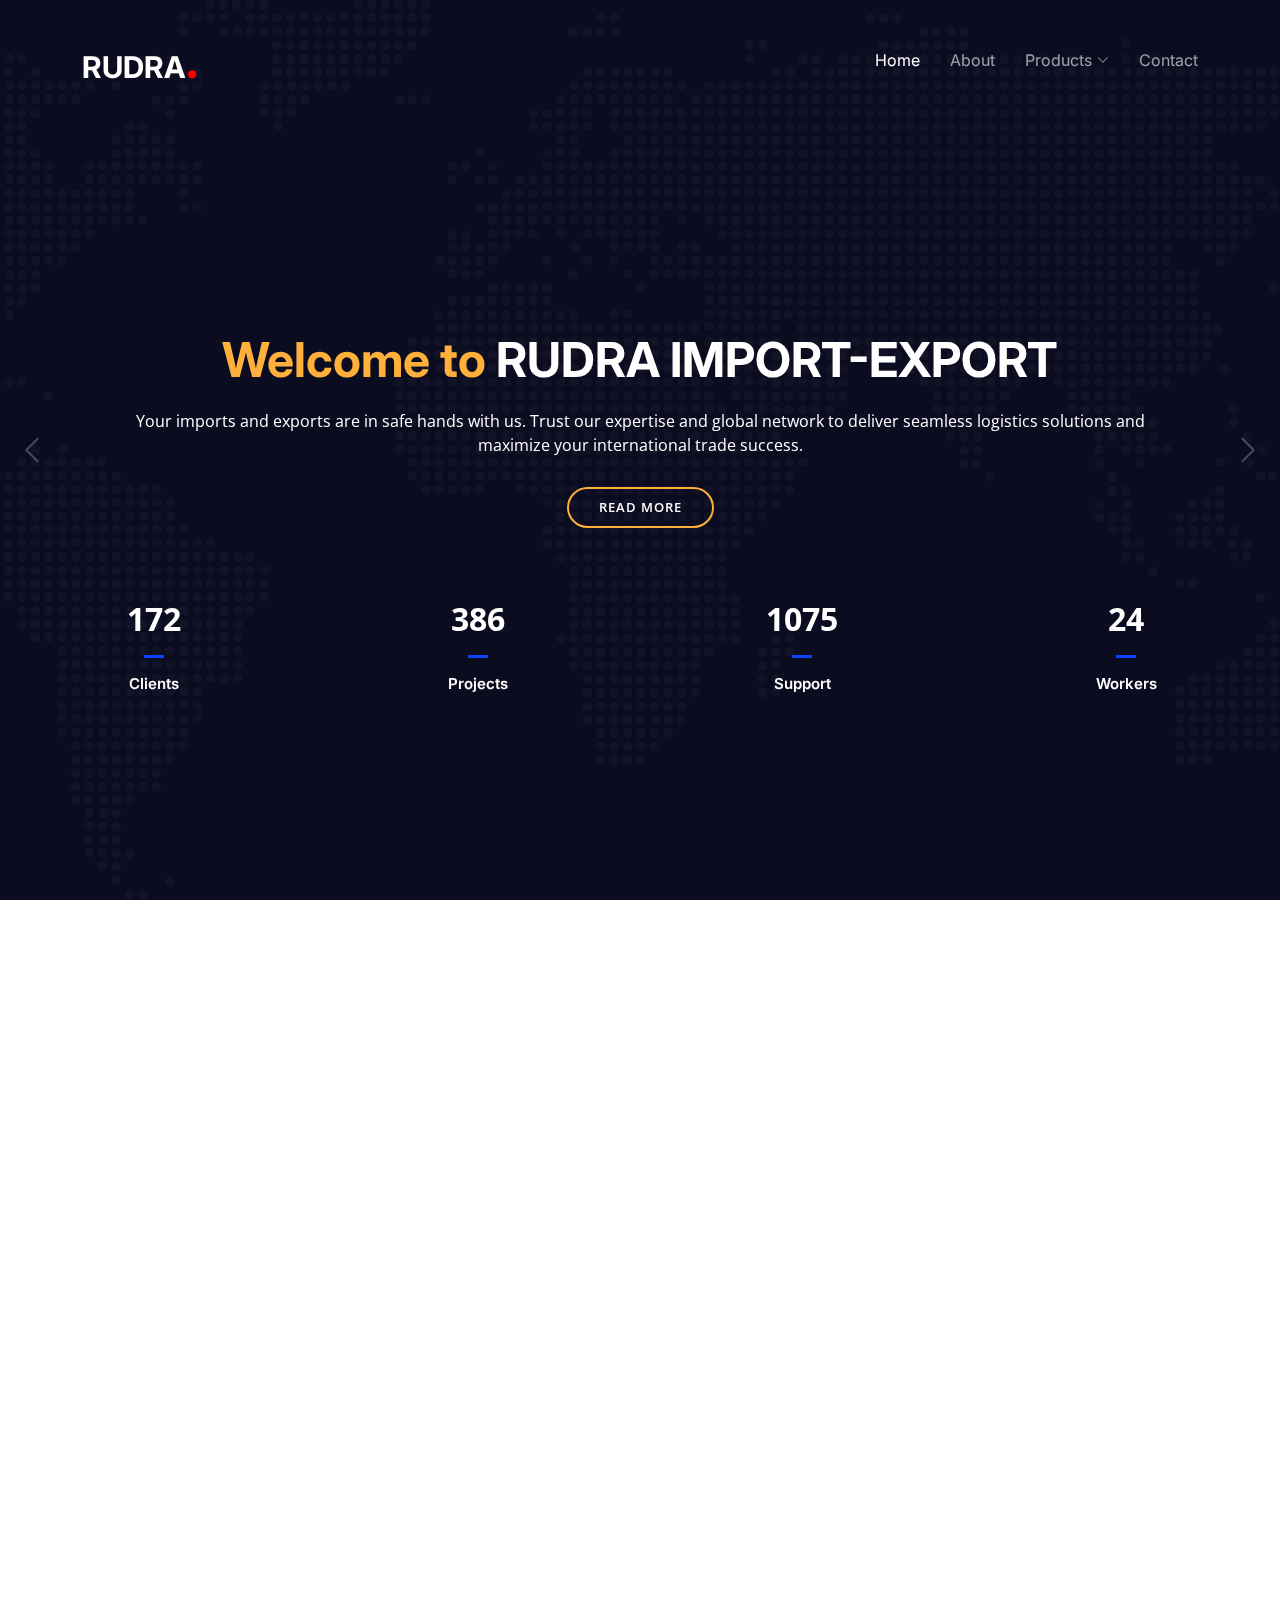
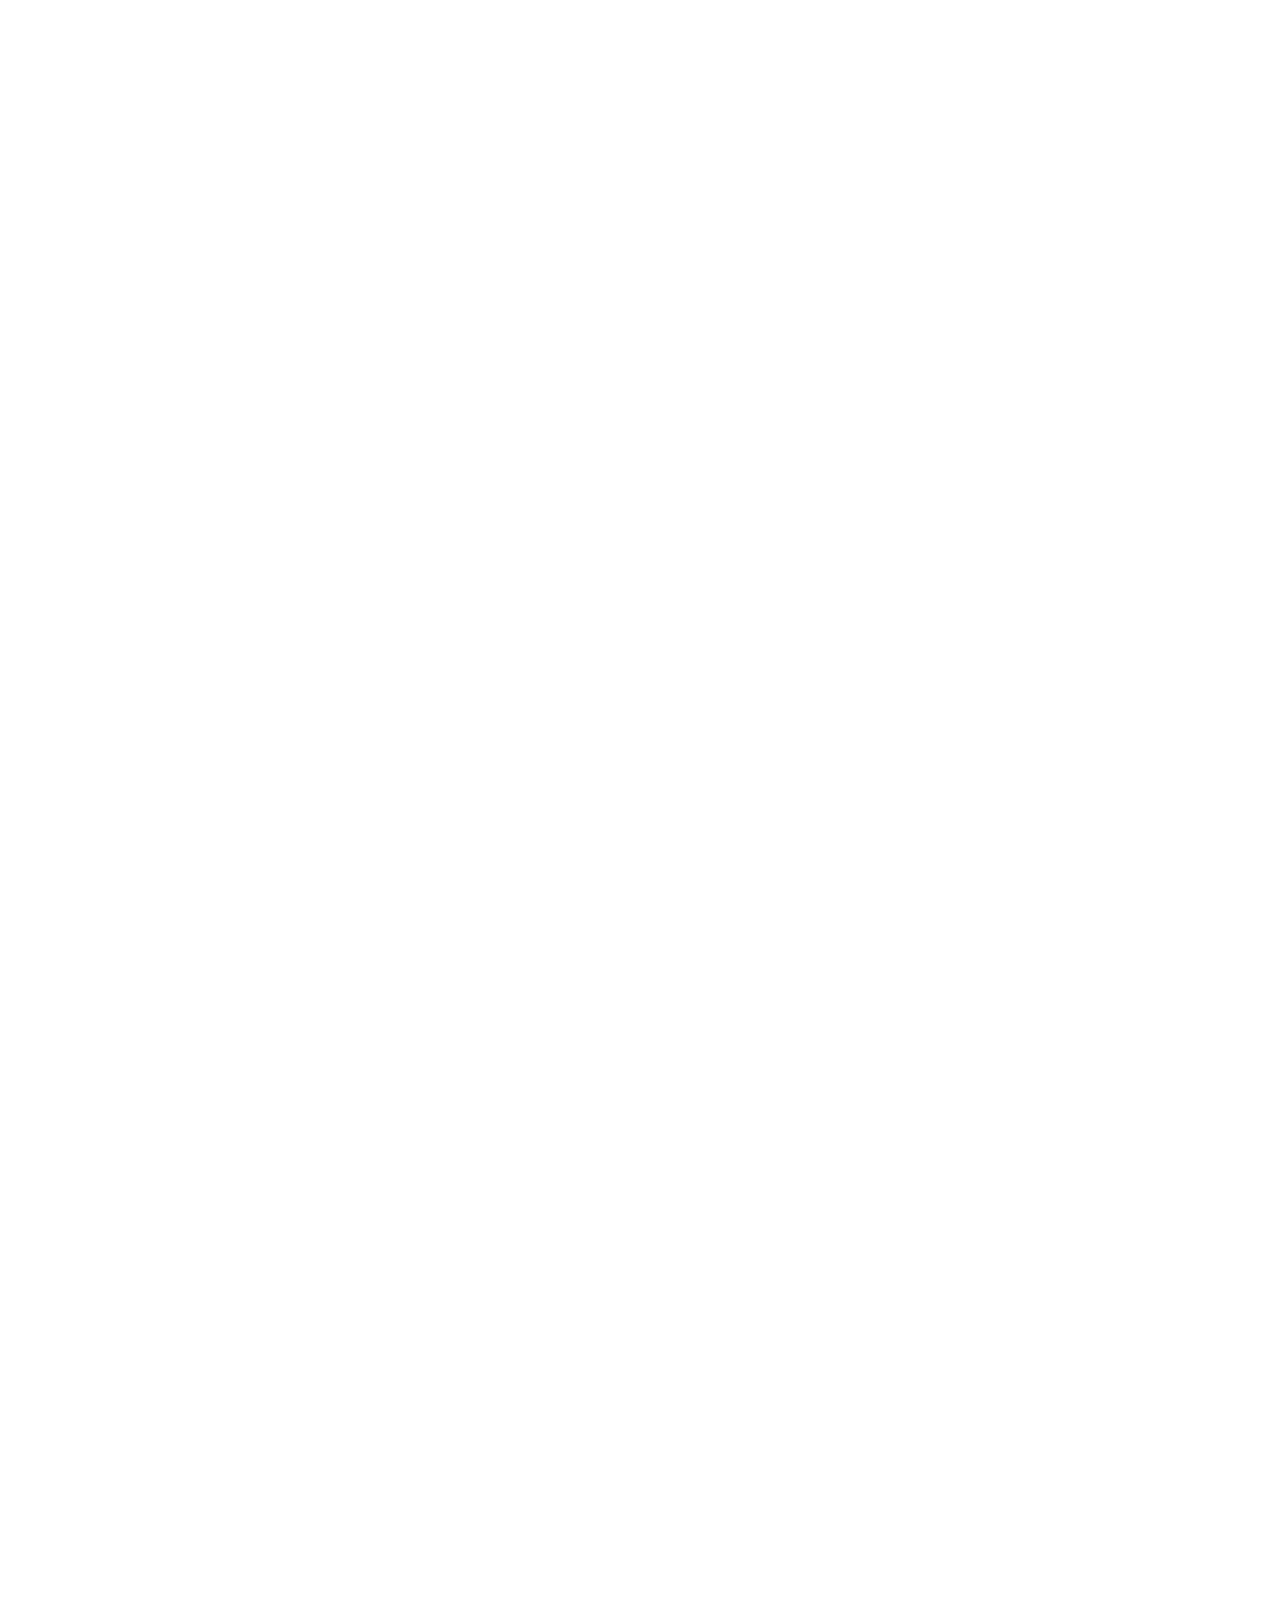
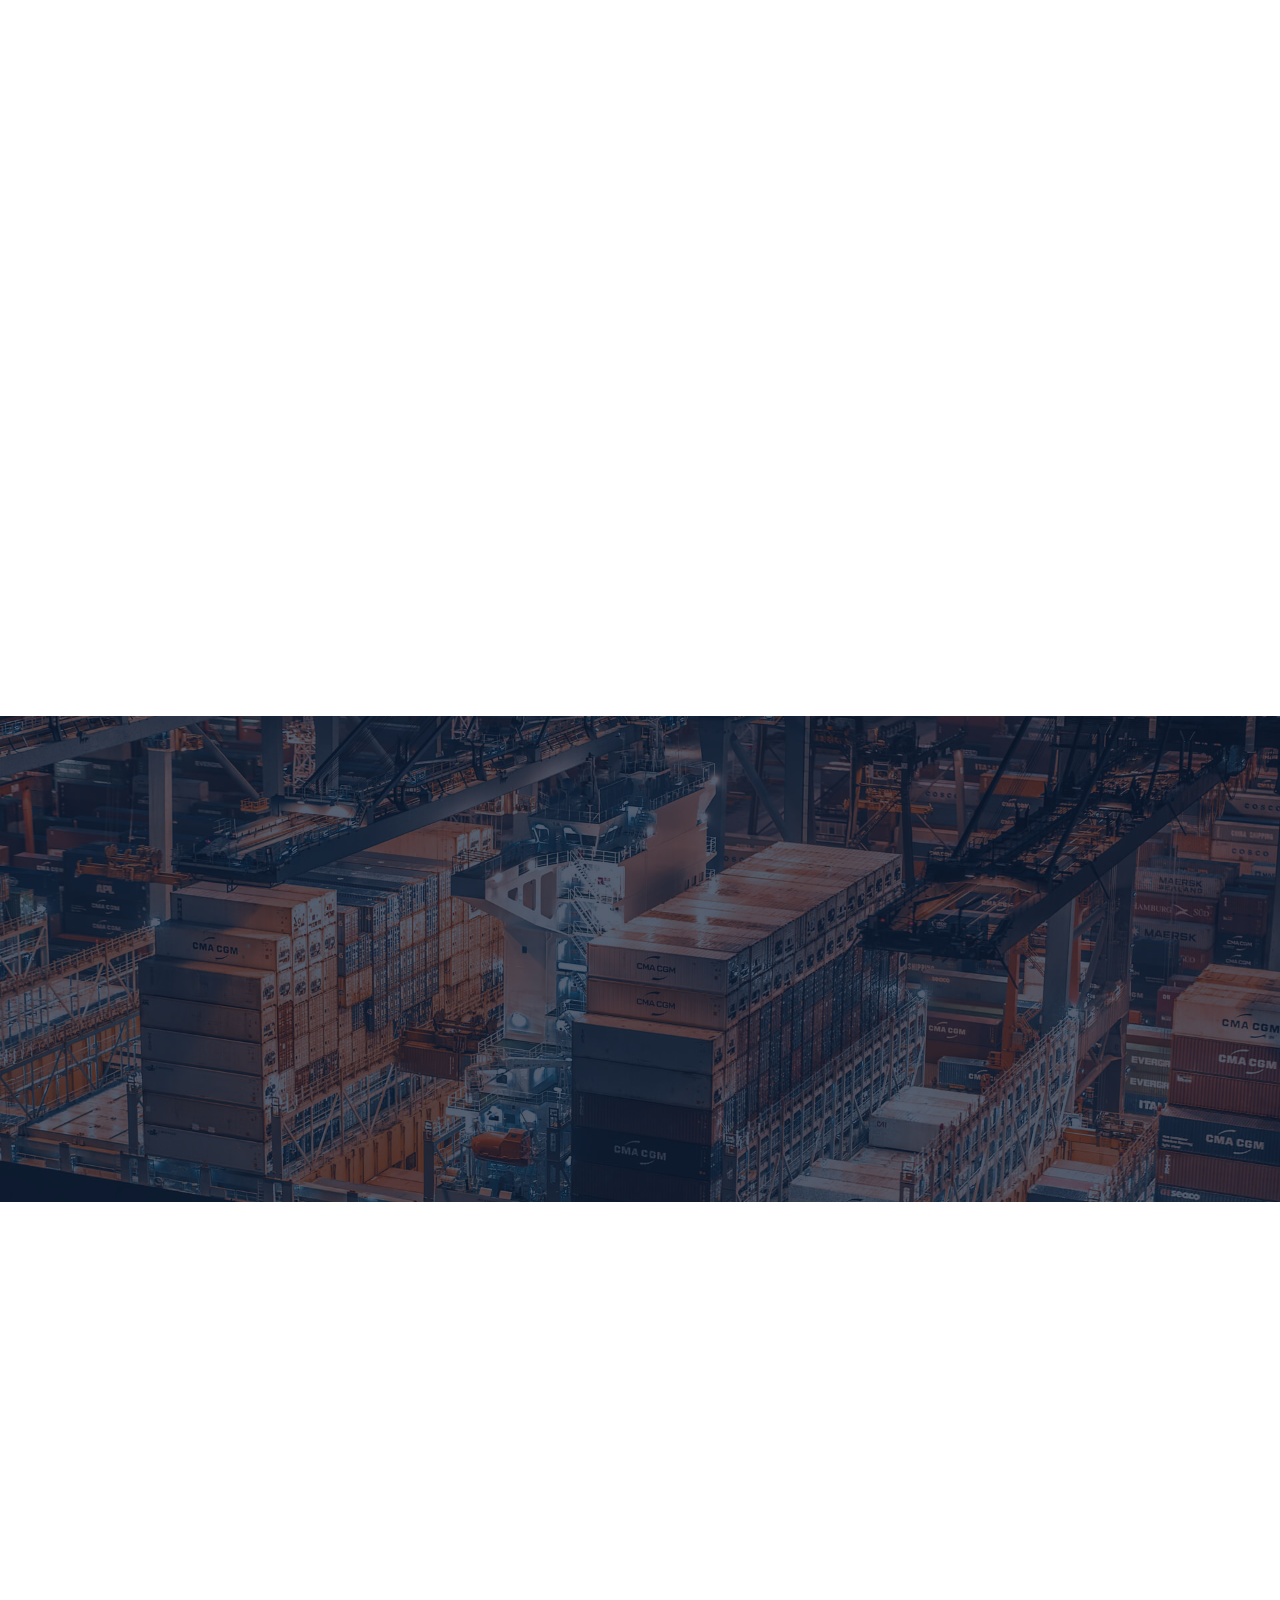
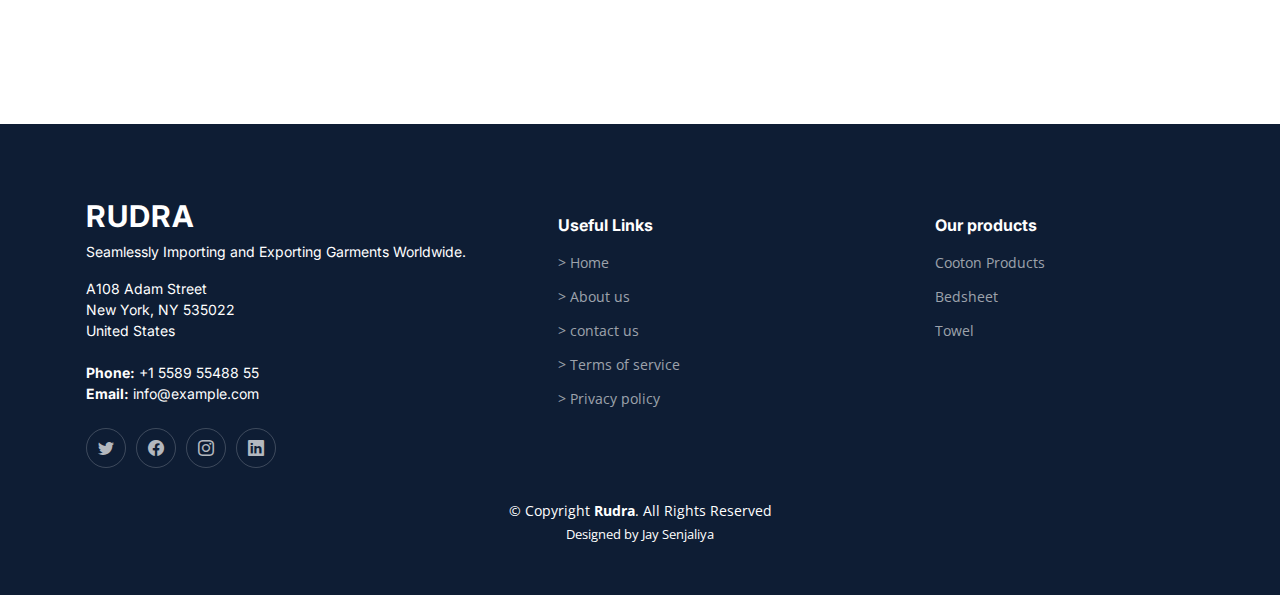
==== commit bbea1bd9: "second commit" ====
--- a/index.html
+++ b/index.html
@@ -243,8 +243,8 @@
                 background-color: rgb(12, 12, 57);
               "
             >
-              <!-- <div class="carousel-container"> -->
-              <div
+              <div class="carousel-container">
+                <!-- <div
                 class="carousel-container"
                 style="
                   background-image: linear-gradient(
@@ -255,7 +255,7 @@
                     rgb(175, 179, 199)
                   );
                 "
-              >
+              > -->
                 <div class="carousel-content container">
                   <div class="row">
                     <div
@@ -301,8 +301,8 @@
                 background-color: rgb(12, 12, 57);
               "
             >
-              <!-- <div class="carousel-container"> -->
-              <div
+              <div class="carousel-container">
+                <!-- <div
                 class="carousel-container"
                 style="
                   background-image: linear-gradient(
@@ -313,7 +313,7 @@
                     rgb(203, 204, 213)
                   );
                 "
-              >
+              > -->
                 <div class="carousel-content container">
                   <div class="row">
                     <div
@@ -360,8 +360,8 @@
                 background-color: rgb(12, 12, 57);
               "
             >
-              <!-- <div class="carousel-container"> -->
-              <div
+              <div class="carousel-container">
+                <!-- <div
                 class="carousel-container"
                 style="
                   background-image: linear-gradient(
@@ -372,7 +372,7 @@
                     rgb(241, 246, 222)
                   );
                 "
-              >
+              > -->
                 <div class="carousel-content container">
                   <div class="row">
                     <div
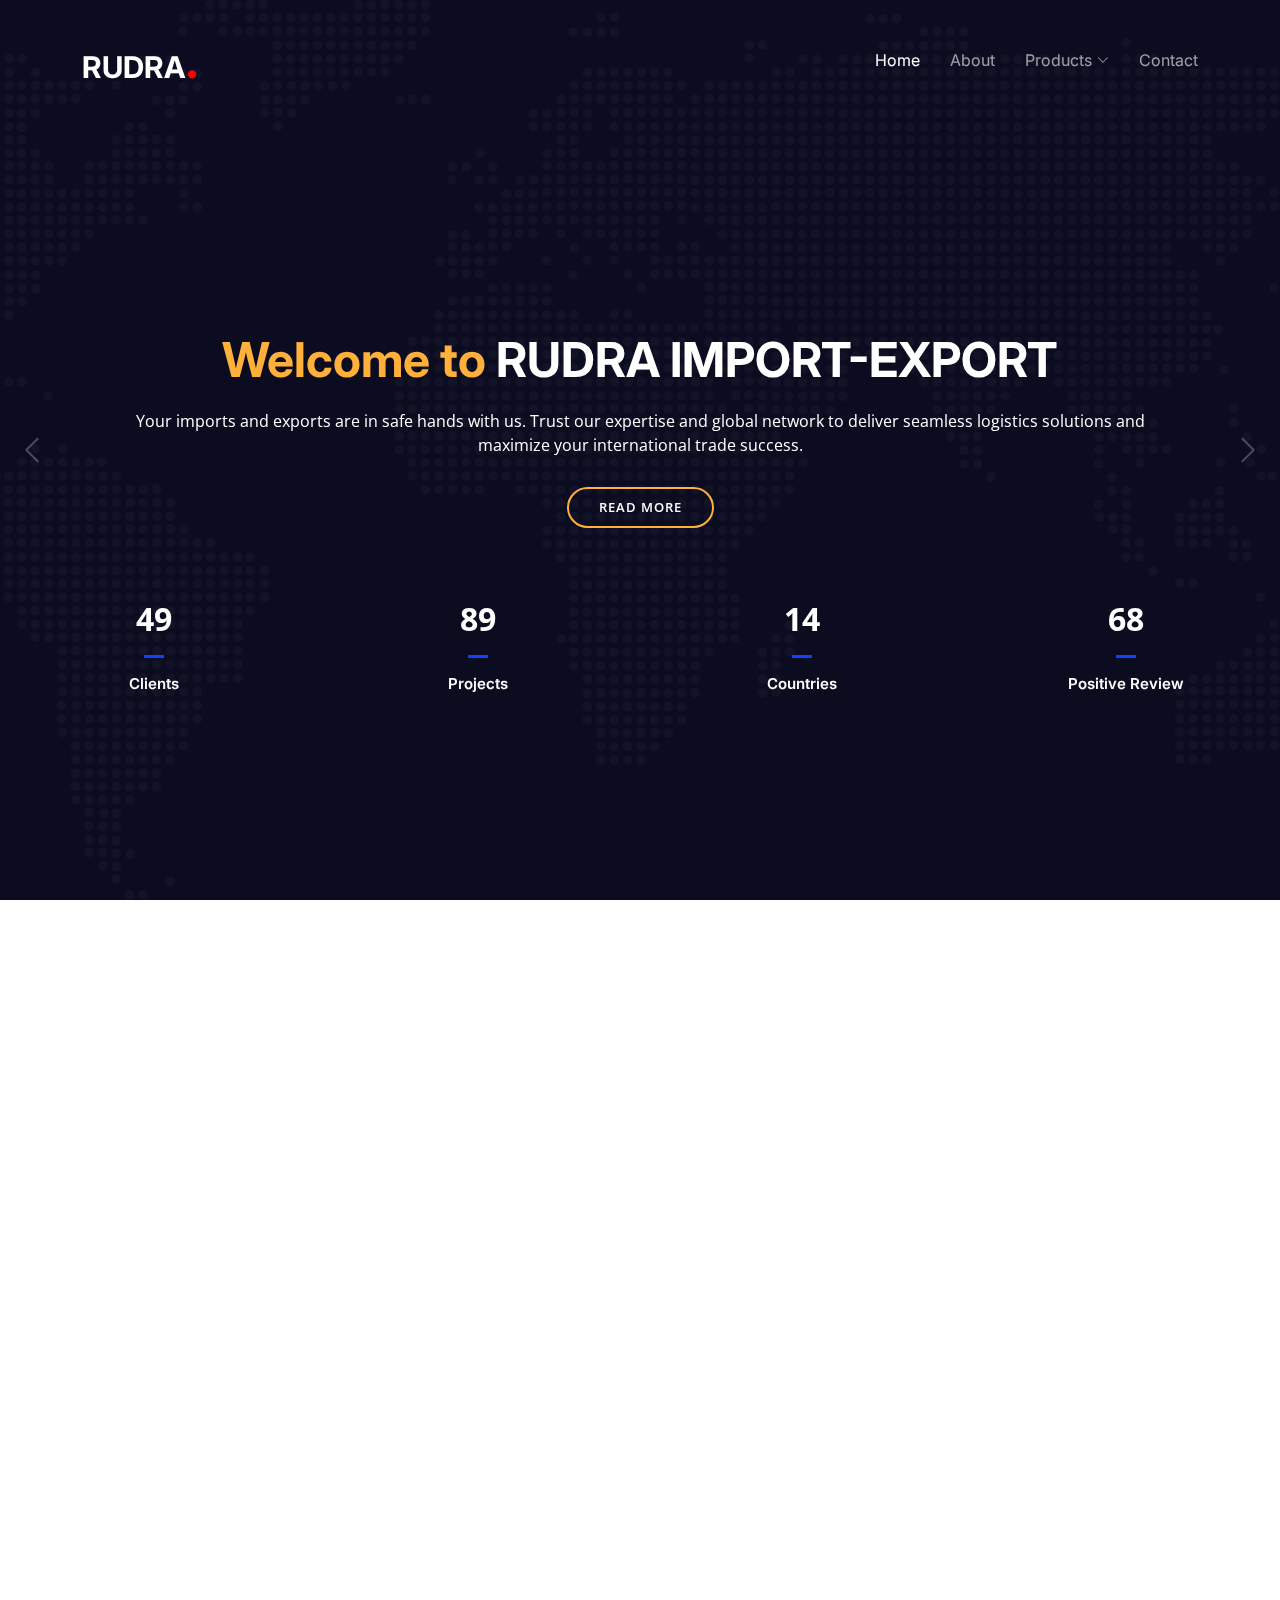
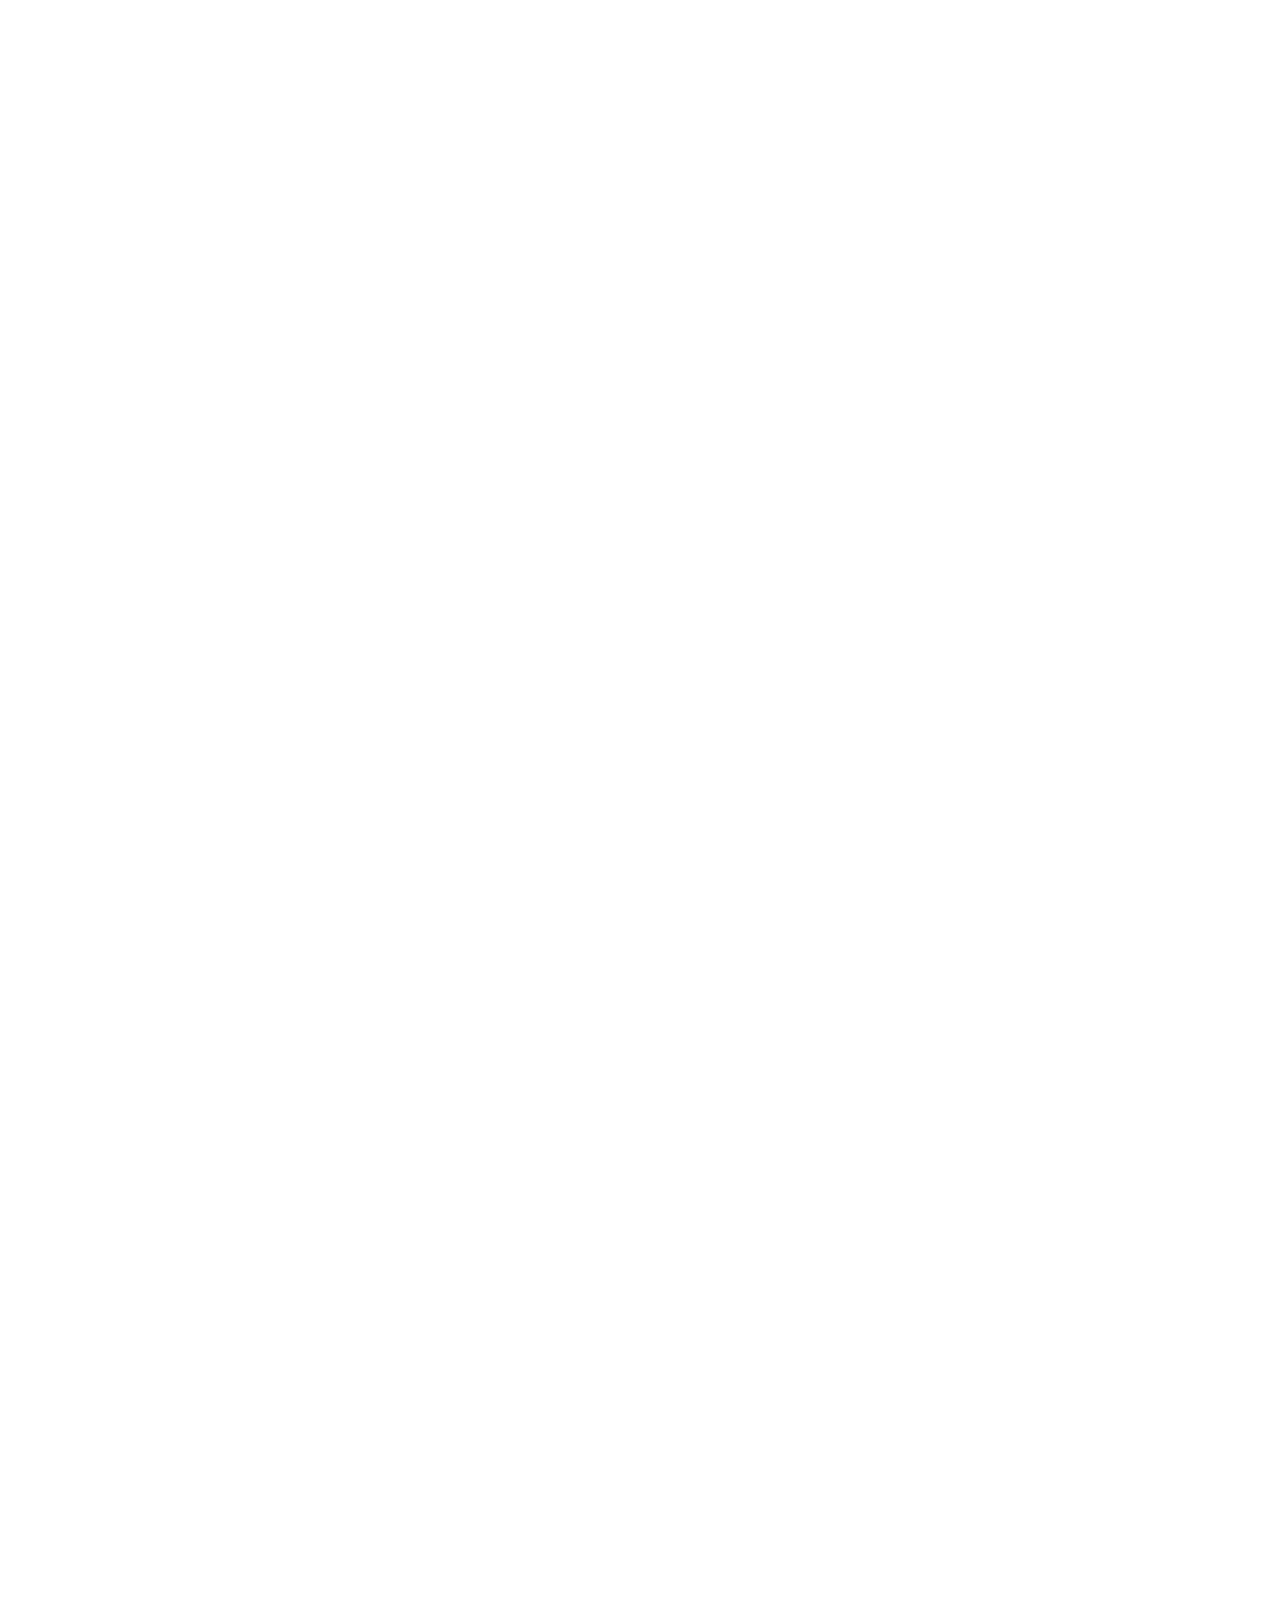
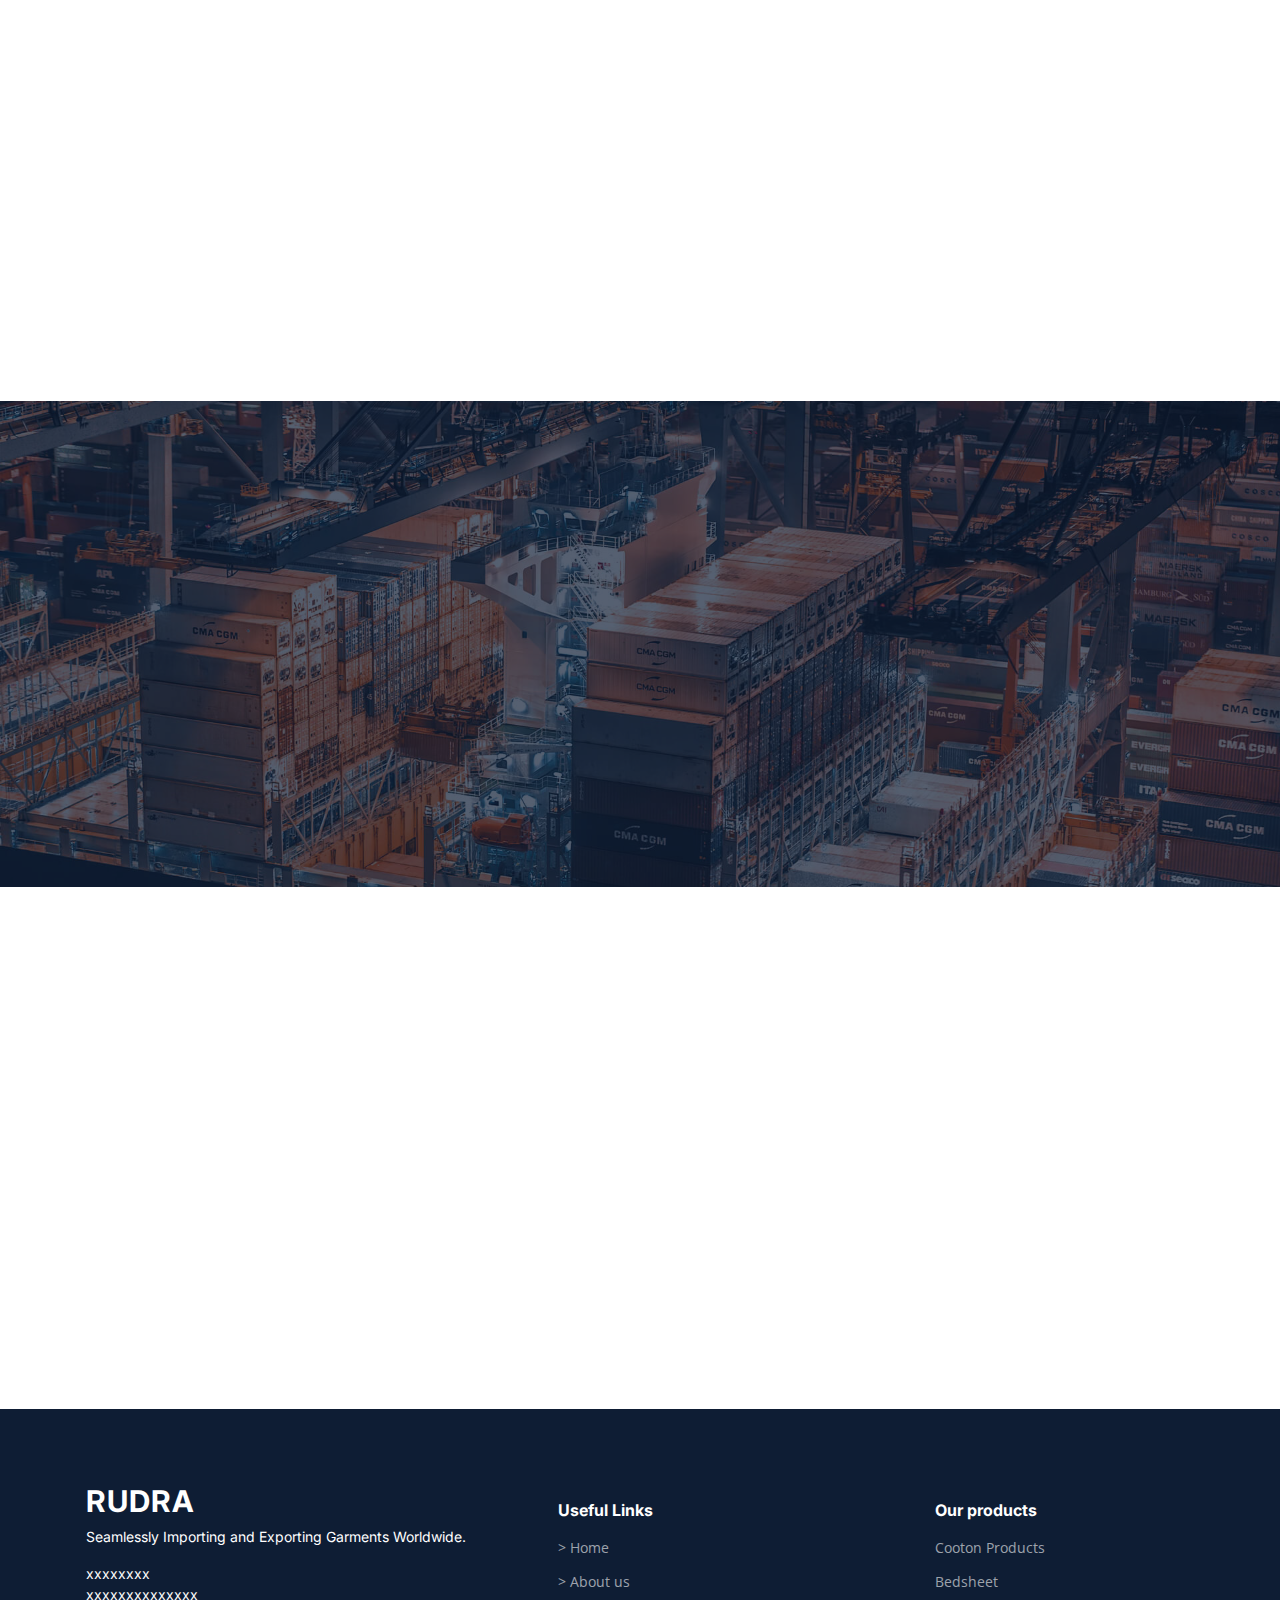
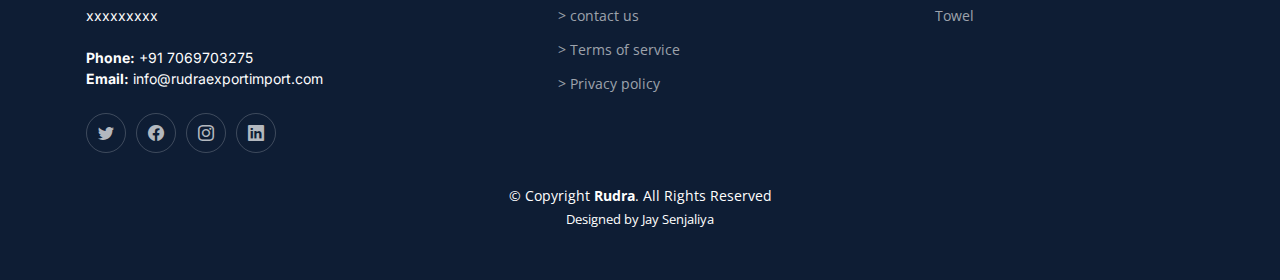
==== commit 735e2b67: "third commit" ====
--- a/index.html
+++ b/index.html
@@ -60,7 +60,7 @@
       >
         <a href="index.html" class="logo d-flex align-items-center">
           <!-- Uncomment the line below if you also wish to use an image logo -->
-          <!-- <img src="assets/img/logo.png" alt=""> -->
+          <!-- <img src="assets/img_orig/logo-1.png" alt="" /> -->
           <h1>RUDRA<span style="font-size: 50px; color: red">.</span></h1>
         </a>
 
@@ -169,7 +169,7 @@
                       >
                         <span
                           data-purecounter-start="0"
-                          data-purecounter-end="232"
+                          data-purecounter-end="68"
                           data-purecounter-duration="1"
                           class="purecounter"
                         ></span>
@@ -186,7 +186,7 @@
                       >
                         <span
                           data-purecounter-start="0"
-                          data-purecounter-end="521"
+                          data-purecounter-end="123"
                           data-purecounter-duration="1"
                           class="purecounter"
                         ></span>
@@ -203,12 +203,12 @@
                       >
                         <span
                           data-purecounter-start="0"
-                          data-purecounter-end="1453"
+                          data-purecounter-end="20"
                           data-purecounter-duration="1"
                           class="purecounter"
                         ></span>
                         <p style="text-align: center; margin-left: auto">
-                          Support
+                          Countries
                         </p>
                       </div>
                     </div>
@@ -220,12 +220,12 @@
                       >
                         <span
                           data-purecounter-start="0"
-                          data-purecounter-end="32"
+                          data-purecounter-end="95"
                           data-purecounter-duration="1"
                           class="purecounter"
                         ></span>
                         <p style="text-align: center; margin-left: auto">
-                          Workers
+                          Positive Review
                         </p>
                       </div>
                     </div>
@@ -445,48 +445,56 @@
             <div
               class="col-lg-6 position-relative align-self-start order-lg-last order-last"
             >
-              <img src="assets/img/about.jpg" class="img-fluid" alt="" />
-              <a
+              <img
+                src="assets/img/about-img.jpeg"
+                class="img-fluid"
+                style="margin-top: 60px"
+                alt=""
+              />
+              <!-- <a
                 href="https://www.youtube.com/watch?v=LXb3EKWsInQ"
                 class="glightbox play-btn"
-              ></a>
+              ></a> -->
             </div>
             <div class="col-lg-6 content order-first order-lg-first">
               <h3>About Us</h3>
               <p>
                 Welcome to Rudra import and exports, a trusted name in the world
-                of garment import-export. With a passion for fashion and a
+                of garment import-export.With a passion for fashion and a
                 commitment to excellence, we are dedicated to connecting fashion
                 enthusiasts, designers, and retailers worldwide.
               </p>
               <ul>
                 <li data-aos="fade-up" data-aos-delay="100">
-                  <i class="bi bi-diagram-3"></i>
+                  <i class="bi bi-bullseye"></i>
                   <div>
-                    <h5>Ullamco laboris nisi ut aliquip consequat</h5>
+                    <h5>Mission</h5>
                     <p>
-                      Magni facilis facilis repellendus cum excepturi quaerat
-                      praesentium libre trade
+                      Our mission is to facilitate seamless global trade by
+                      providing reliable and efficient import-export
+                      solutions.We strive to connect businesses worldwide.
                     </p>
                   </div>
                 </li>
                 <li data-aos="fade-up" data-aos-delay="200">
-                  <i class="bi bi-fullscreen-exit"></i>
+                  <i class="bi bi-lightbulb"></i>
                   <div>
-                    <h5>Magnam soluta odio exercitationem reprehenderi</h5>
+                    <h5>Vision</h5>
                     <p>
-                      Quo totam dolorum at pariatur aut distinctio dolorum
-                      laudantium illo direna pasata redi
+                      Our vision is to be the leading global provider of
+                      import-export services, recognized for our unwavering
+                      commitment to excellence, innovation, and customer-centric
+                      solutions
                     </p>
                   </div>
                 </li>
                 <li data-aos="fade-up" data-aos-delay="300">
-                  <i class="bi bi-broadcast"></i>
+                  <i class="bi bi-shield-lock"></i>
                   <div>
-                    <h5>Voluptatem et qui exercitationem</h5>
+                    <h5>Core Values</h5>
                     <p>
-                      Et velit et eos maiores est tempora et quos dolorem autem
-                      tempora incidunt maxime veniam
+                      Reliability, Integrity, Customer Focus, Excellence,
+                      Collaboration and Adaptability.
                     </p>
                   </div>
                 </li>
@@ -704,14 +712,14 @@
                 </div>
                 <h3>
                   <a href="service-details.html" class="stretched-link"
-                    >Storage</a
-                  >
-                </h3>
-                <p>
+                    >T-shirt</a
+                  >
+                </h3>
+                <!-- <p>
                   Cumque eos in qui numquam. Aut aspernatur perferendis sed
                   atque quia voluptas quisquam repellendus temporibus
                   itaqueofficiis odit
-                </p>
+                </p> -->
               </div>
             </div>
 
@@ -726,14 +734,14 @@
                 </div>
                 <h3>
                   <a href="service-details.html" class="stretched-link"
-                    >Storage</a
-                  >
-                </h3>
-                <p>
+                    >Shirt</a
+                  >
+                </h3>
+                <!-- <p>
                   Cumque eos in qui numquam. Aut aspernatur perferendis sed
                   atque quia voluptas quisquam repellendus temporibus
                   itaqueofficiis odit
-                </p>
+                </p> -->
               </div>
             </div>
 
@@ -752,14 +760,14 @@
                 </div>
                 <h3>
                   <a href="service-details.html" class="stretched-link"
-                    >Logistics</a
-                  >
-                </h3>
-                <p>
+                    >Bedsheet (Cotton blend)</a
+                  >
+                </h3>
+                <!-- <p>
                   Asperiores provident dolor accusamus pariatur dolore nam id
                   audantium ut et iure incidunt molestiae dolor ipsam ducimus
                   occaecati nisi
-                </p>
+                </p> -->
               </div>
             </div>
 
@@ -778,14 +786,14 @@
                 </div>
                 <h3>
                   <a href="service-details.html" class="stretched-link"
-                    >Logistics</a
-                  >
-                </h3>
-                <p>
+                    >Bedsheet (Polyster)</a
+                  >
+                </h3>
+                <!-- <p>
                   Asperiores provident dolor accusamus pariatur dolore nam id
                   audantium ut et iure incidunt molestiae dolor ipsam ducimus
                   occaecati nisi
-                </p>
+                </p> -->
               </div>
             </div>
 
@@ -804,14 +812,14 @@
                 </div>
                 <h3>
                   <a href="service-details.html" class="stretched-link"
-                    >Logistics</a
-                  >
-                </h3>
-                <p>
+                    >Bedsheet (Linen)</a
+                  >
+                </h3>
+                <!-- <p>
                   Asperiores provident dolor accusamus pariatur dolore nam id
                   audantium ut et iure incidunt molestiae dolor ipsam ducimus
                   occaecati nisi
-                </p>
+                </p> -->
               </div>
             </div>
 
@@ -830,14 +838,14 @@
                 </div>
                 <h3>
                   <a href="service-details.html" class="stretched-link"
-                    >Logistics</a
-                  >
-                </h3>
-                <p>
+                    >Hand Towel
+                  </a>
+                </h3>
+                <!-- <p>
                   Asperiores provident dolor accusamus pariatur dolore nam id
                   audantium ut et iure incidunt molestiae dolor ipsam ducimus
                   occaecati nisi
-                </p>
+                </p> -->
               </div>
             </div>
 
@@ -856,14 +864,14 @@
                 </div>
                 <h3>
                   <a href="service-details.html" class="stretched-link"
-                    >Logistics</a
-                  >
-                </h3>
-                <p>
+                    >Wash Towel</a
+                  >
+                </h3>
+                <!-- <p>
                   Asperiores provident dolor accusamus pariatur dolore nam id
                   audantium ut et iure incidunt molestiae dolor ipsam ducimus
                   occaecati nisi
-                </p>
+                </p> -->
               </div>
             </div>
 
@@ -878,14 +886,14 @@
                 </div>
                 <h3>
                   <a href="service-details.html" class="stretched-link"
-                    >Logistics</a
-                  >
-                </h3>
-                <p>
+                    >Bath Towel</a
+                  >
+                </h3>
+                <!-- <p>
                   Asperiores provident dolor accusamus pariatur dolore nam id
                   audantium ut et iure incidunt molestiae dolor ipsam ducimus
                   occaecati nisi
-                </p>
+                </p> -->
               </div>
             </div>
           </div>
@@ -900,7 +908,7 @@
               <div class="swiper-slide">
                 <div class="testimonial-item">
                   <img
-                    src="assets/img/cta-bg.jpg"
+                    src="assets/img/testimonials/testimonials-1.jpg"
                     class="testimonial-img"
                     alt=""
                   />
@@ -915,10 +923,9 @@
                   </div>
                   <p>
                     <i class="bi bi-quote quote-icon-left"></i>
-                    Proin iaculis purus consequat sem cure digni ssim donec
-                    porttitora entum suscipit rhoncus. Accusantium quam,
-                    ultricies eget id, aliquam eget nibh et. Maecen aliquam,
-                    risus at semper.
+                    Rudra Import-Export is the one of the best company who
+                    provide best quality ceramic products in reasonable rate.
+                    love all the products.
                     <i class="bi bi-quote quote-icon-right"></i>
                   </p>
                 </div>
@@ -943,10 +950,9 @@
                   </div>
                   <p>
                     <i class="bi bi-quote quote-icon-left"></i>
-                    Export tempor illum tamen malis malis eram quae irure esse
-                    labore quem cillum quid cillum eram malis quorum velit fore
-                    eram velit sunt aliqua noster fugiat irure amet legam anim
-                    culpa.
+                    Rudra Import-Export is the one of the best company who
+                    provide best quality ceramic products in reasonable rate.
+                    love all the products.
                     <i class="bi bi-quote quote-icon-right"></i>
                   </p>
                 </div>
@@ -971,9 +977,9 @@
                   </div>
                   <p>
                     <i class="bi bi-quote quote-icon-left"></i>
-                    Enim nisi quem export duis labore cillum quae magna enim
-                    sint quorum nulla quem veniam duis minim tempor labore quem
-                    eram duis noster aute amet eram fore quis sint minim.
+                    Rudra Import-Export is the one of the best company who
+                    provide best quality ceramic products in reasonable rate.
+                    love all the products.
                     <i class="bi bi-quote quote-icon-right"></i>
                   </p>
                 </div>
@@ -998,10 +1004,9 @@
                   </div>
                   <p>
                     <i class="bi bi-quote quote-icon-left"></i>
-                    Fugiat enim eram quae cillum dolore dolor amet nulla culpa
-                    multos export minim fugiat minim velit minim dolor enim duis
-                    veniam ipsum anim magna sunt elit fore quem dolore labore
-                    illum veniam.
+                    Rudra Import-Export is the one of the best company who
+                    provide best quality ceramic products in reasonable rate.
+                    love all the products.
                     <i class="bi bi-quote quote-icon-right"></i>
                   </p>
                 </div>
@@ -1026,10 +1031,9 @@
                   </div>
                   <p>
                     <i class="bi bi-quote quote-icon-left"></i>
-                    Quis quorum aliqua sint quem legam fore sunt eram irure
-                    aliqua veniam tempor noster veniam enim culpa labore duis
-                    sunt culpa nulla illum cillum fugiat legam esse veniam culpa
-                    fore nisi cillum quid.
+                    Rudra Import-Export is the one of the best company who
+                    provide best quality ceramic products in reasonable rate.
+                    love all the products.
                     <i class="bi bi-quote quote-icon-right"></i>
                   </p>
                 </div>
@@ -1114,11 +1118,11 @@
             </a>
             <p>Seamlessly Importing and Exporting Garments Worldwide.</p>
             <p>
-              A108 Adam Street <br />
-              New York, NY 535022<br />
-              United States <br /><br />
-              <strong>Phone:</strong> +1 5589 55488 55<br />
-              <strong>Email:</strong> info@example.com<br />
+              xxxxxxxx <br />
+              xxxxxxxxxxxxxx<br />
+              xxxxxxxxx <br /><br />
+              <strong>Phone:</strong> +91 7069703275<br />
+              <strong>Email:</strong> info@rudraexportimport.com<br />
             </p>
             <div class="social-links d-flex mt-4">
               <a href="#" class="twitter"><i class="bi bi-twitter"></i></a>
@@ -1170,7 +1174,6 @@
       </div>
     </footer>
     <!-- End Footer -->
-    <!-- End Footer -->
 
     <a
       href="#"
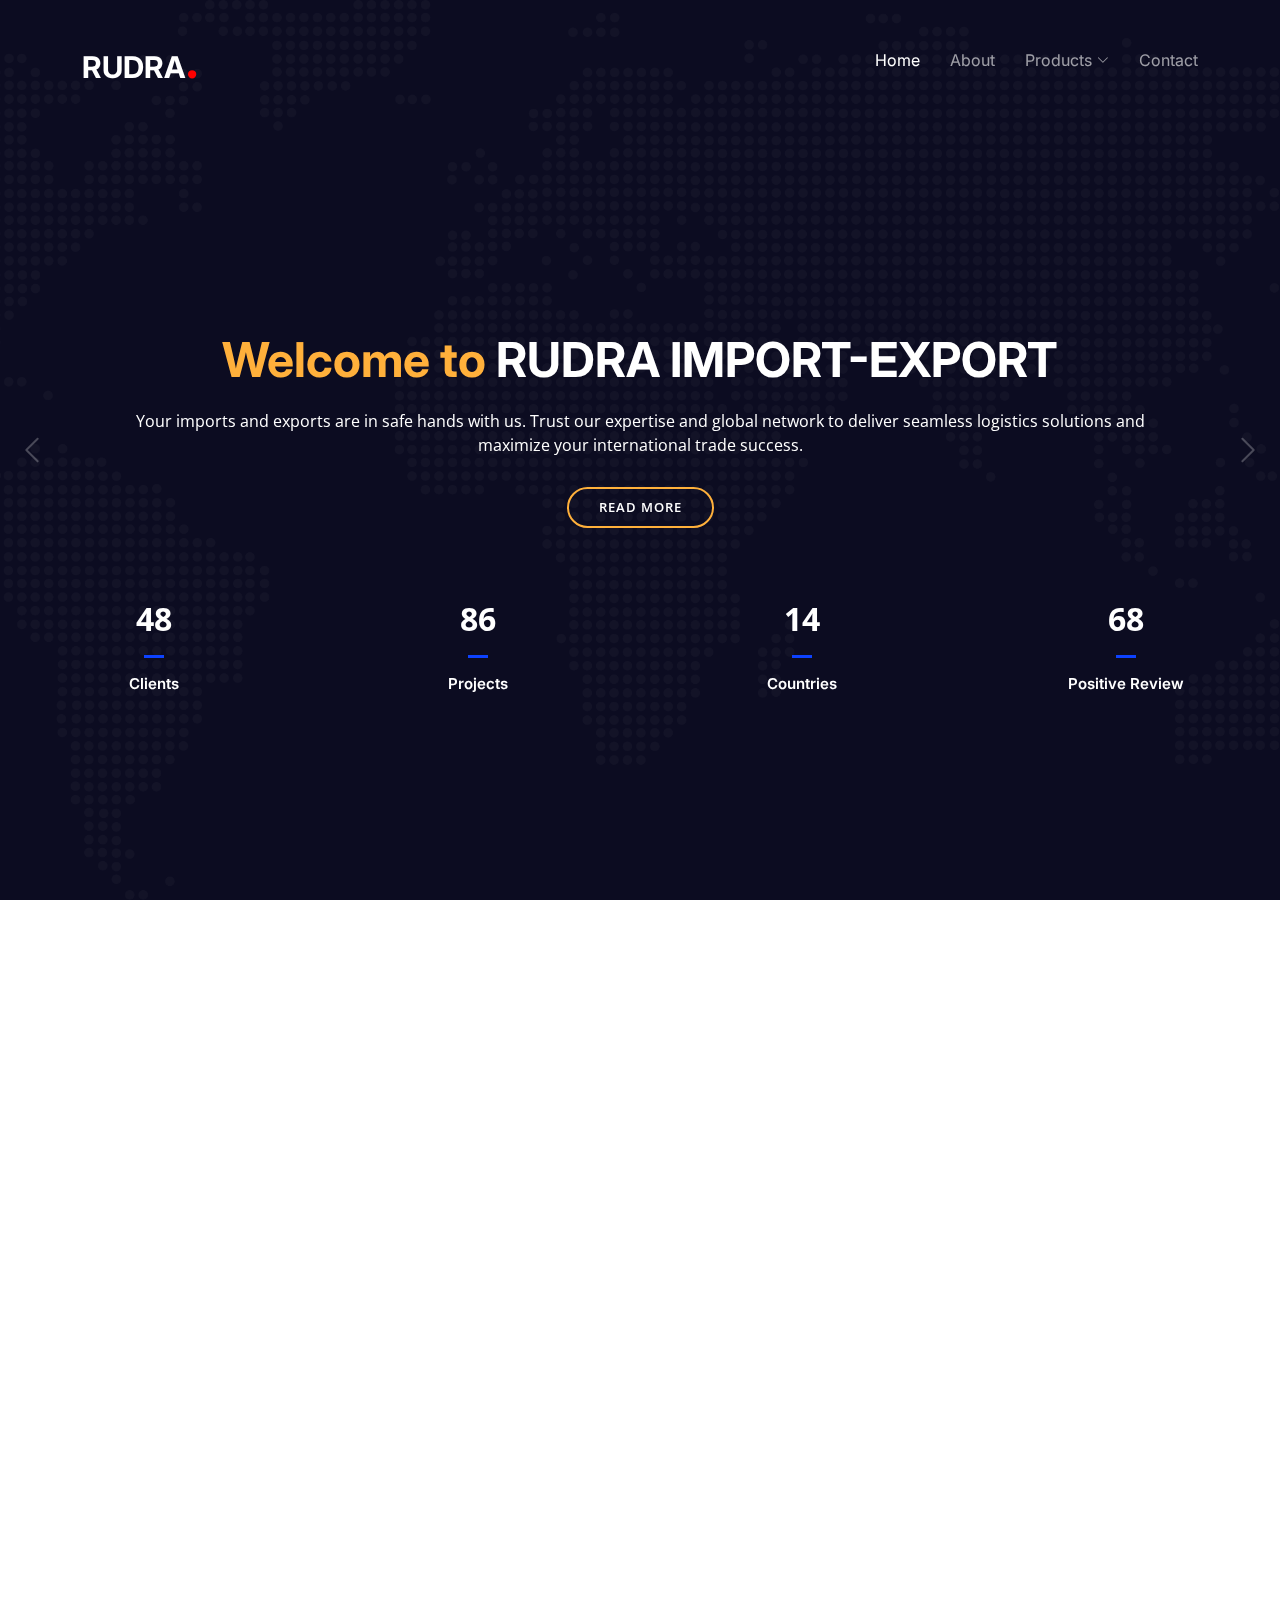
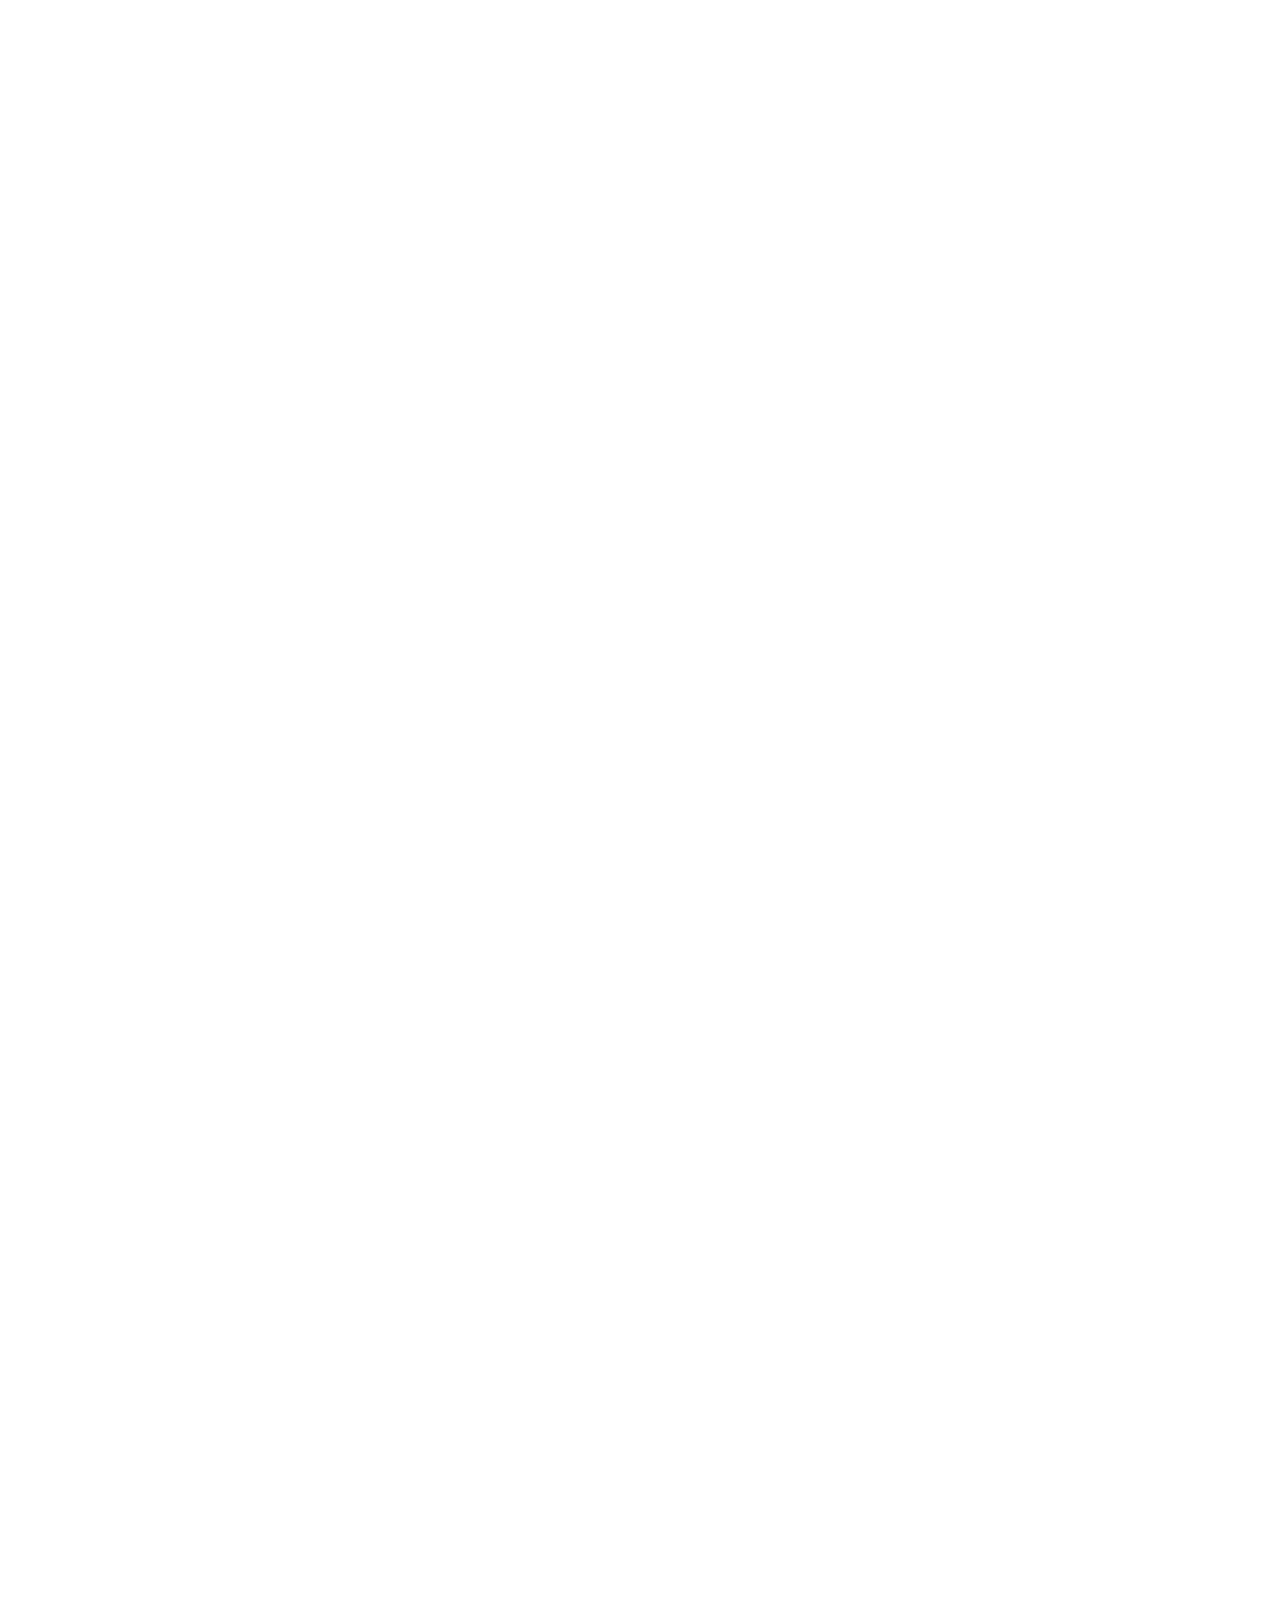
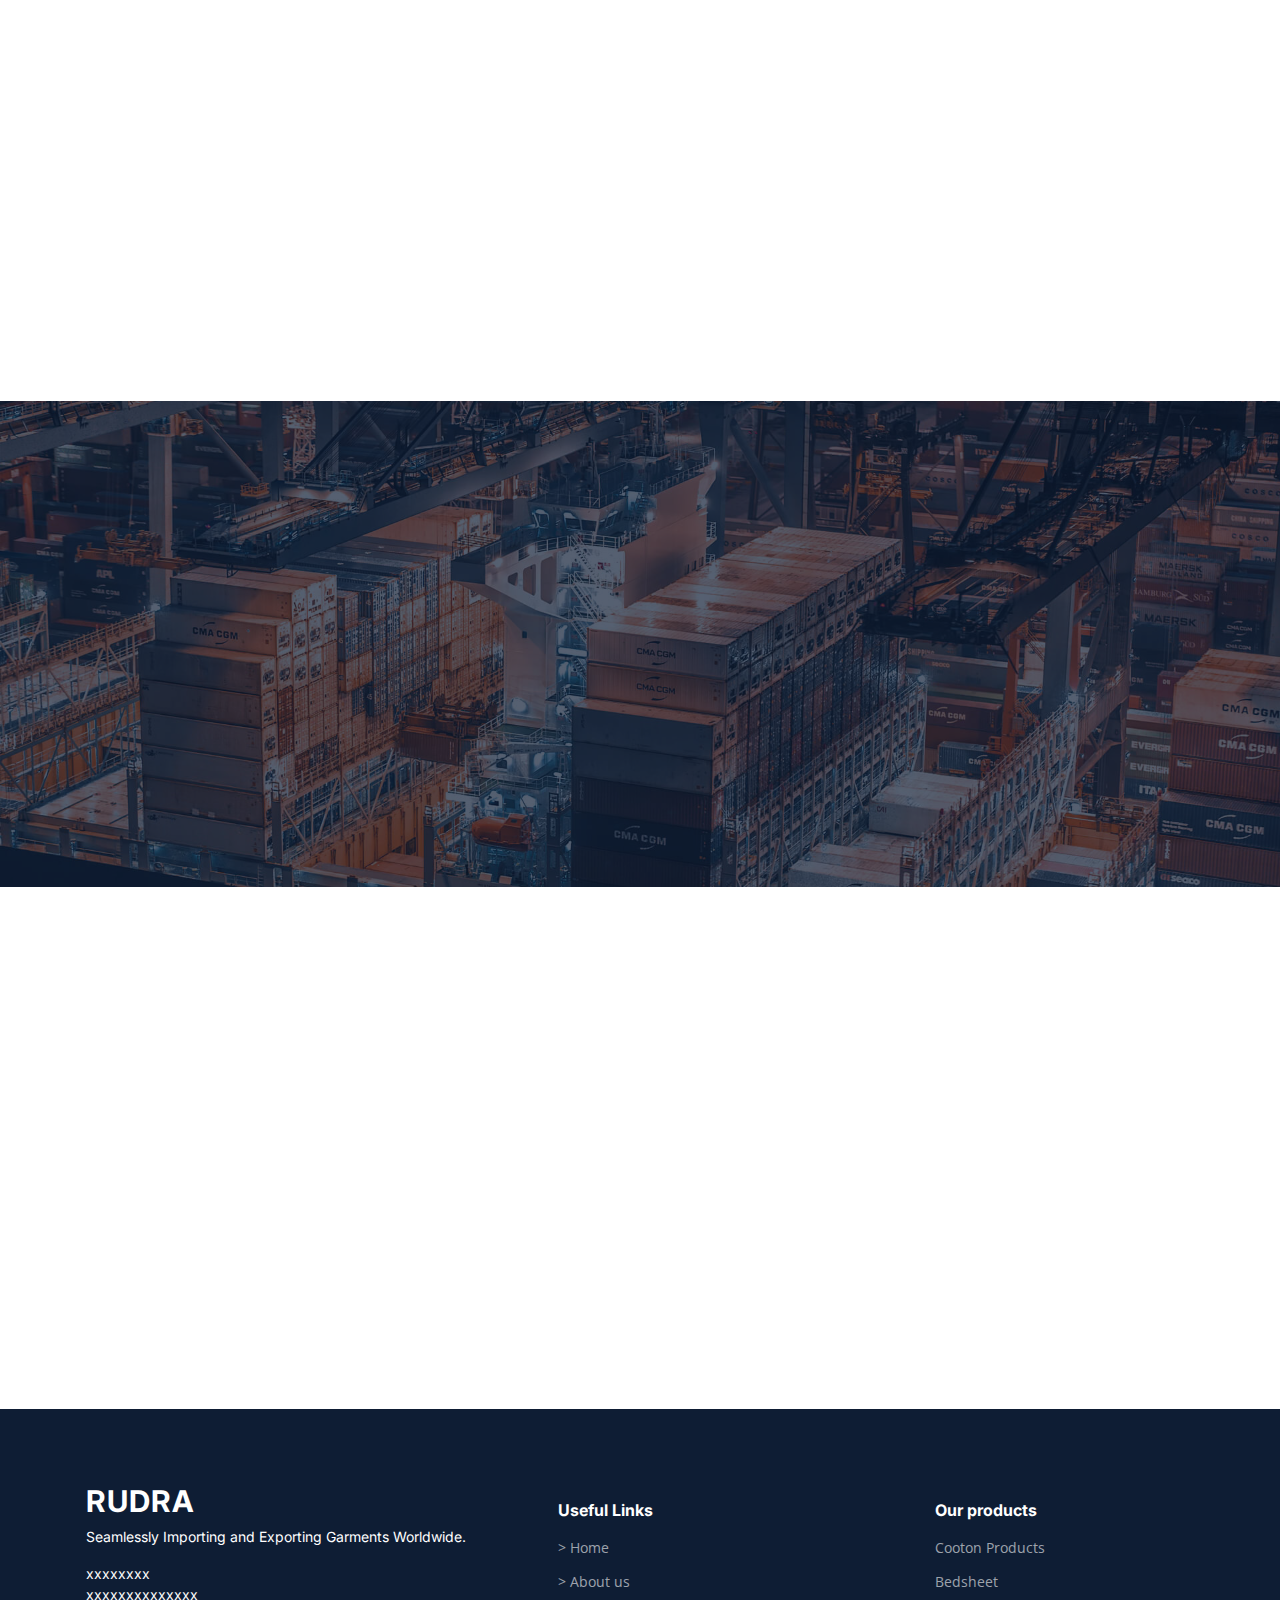
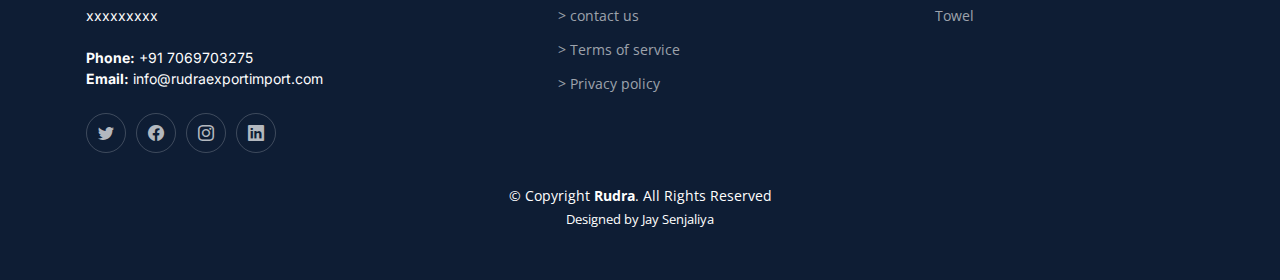
==== commit 712d3209: "fifth commit" ====
--- a/index.html
+++ b/index.html
@@ -4,13 +4,13 @@
     <meta charset="utf-8" />
     <meta content="width=device-width, initial-scale=1.0" name="viewport" />
 
-    <title>Logis Bootstrap Template - Index</title>
+    <title>Rudra Import and Export</title>
     <meta content="" name="description" />
     <meta content="" name="keywords" />
 
     <!-- Favicons -->
-    <link href="assets/img/favicon.png" rel="icon" />
-    <link href="assets/img/apple-touch-icon.png" rel="apple-touch-icon" />
+    <!-- <link href="assets/img/favicon.png" rel="icon" />
+    <link href="assets/img/apple-touch-icon.png" rel="apple-touch-icon" /> -->
 
     <!-- Google Fonts -->
     <link rel="preconnect" href="https://fonts.googleapis.com" />
@@ -711,9 +711,7 @@
                   <img src="assets/img/tshirt-3.jpg" alt="" class="img-fluid" />
                 </div>
                 <h3>
-                  <a href="service-details.html" class="stretched-link"
-                    >T-shirt</a
-                  >
+                  <a href="products.html" class="stretched-link">T-shirt</a>
                 </h3>
                 <!-- <p>
                   Cumque eos in qui numquam. Aut aspernatur perferendis sed
@@ -733,9 +731,7 @@
                   <img src="assets/img/shirt-3.png" alt="" class="img-fluid" />
                 </div>
                 <h3>
-                  <a href="service-details.html" class="stretched-link"
-                    >Shirt</a
-                  >
+                  <a href="products.html" class="stretched-link">Shirt</a>
                 </h3>
                 <!-- <p>
                   Cumque eos in qui numquam. Aut aspernatur perferendis sed
@@ -759,7 +755,7 @@
                   />
                 </div>
                 <h3>
-                  <a href="service-details.html" class="stretched-link"
+                  <a href="products.html" class="stretched-link"
                     >Bedsheet (Cotton blend)</a
                   >
                 </h3>
@@ -785,7 +781,7 @@
                   />
                 </div>
                 <h3>
-                  <a href="service-details.html" class="stretched-link"
+                  <a href="products.html" class="stretched-link"
                     >Bedsheet (Polyster)</a
                   >
                 </h3>
@@ -811,7 +807,7 @@
                   />
                 </div>
                 <h3>
-                  <a href="service-details.html" class="stretched-link"
+                  <a href="products.html" class="stretched-link"
                     >Bedsheet (Linen)</a
                   >
                 </h3>
@@ -837,9 +833,7 @@
                   />
                 </div>
                 <h3>
-                  <a href="service-details.html" class="stretched-link"
-                    >Hand Towel
-                  </a>
+                  <a href="products.html" class="stretched-link">Hand Towel </a>
                 </h3>
                 <!-- <p>
                   Asperiores provident dolor accusamus pariatur dolore nam id
@@ -863,9 +857,7 @@
                   />
                 </div>
                 <h3>
-                  <a href="service-details.html" class="stretched-link"
-                    >Wash Towel</a
-                  >
+                  <a href="products.html" class="stretched-link">Wash Towel</a>
                 </h3>
                 <!-- <p>
                   Asperiores provident dolor accusamus pariatur dolore nam id
@@ -885,9 +877,7 @@
                   <img src="assets/img/towel-1.jpg" alt="" class="img-fluid" />
                 </div>
                 <h3>
-                  <a href="service-details.html" class="stretched-link"
-                    >Bath Towel</a
-                  >
+                  <a href="products.html" class="stretched-link">Bath Towel</a>
                 </h3>
                 <!-- <p>
                   Asperiores provident dolor accusamus pariatur dolore nam id
